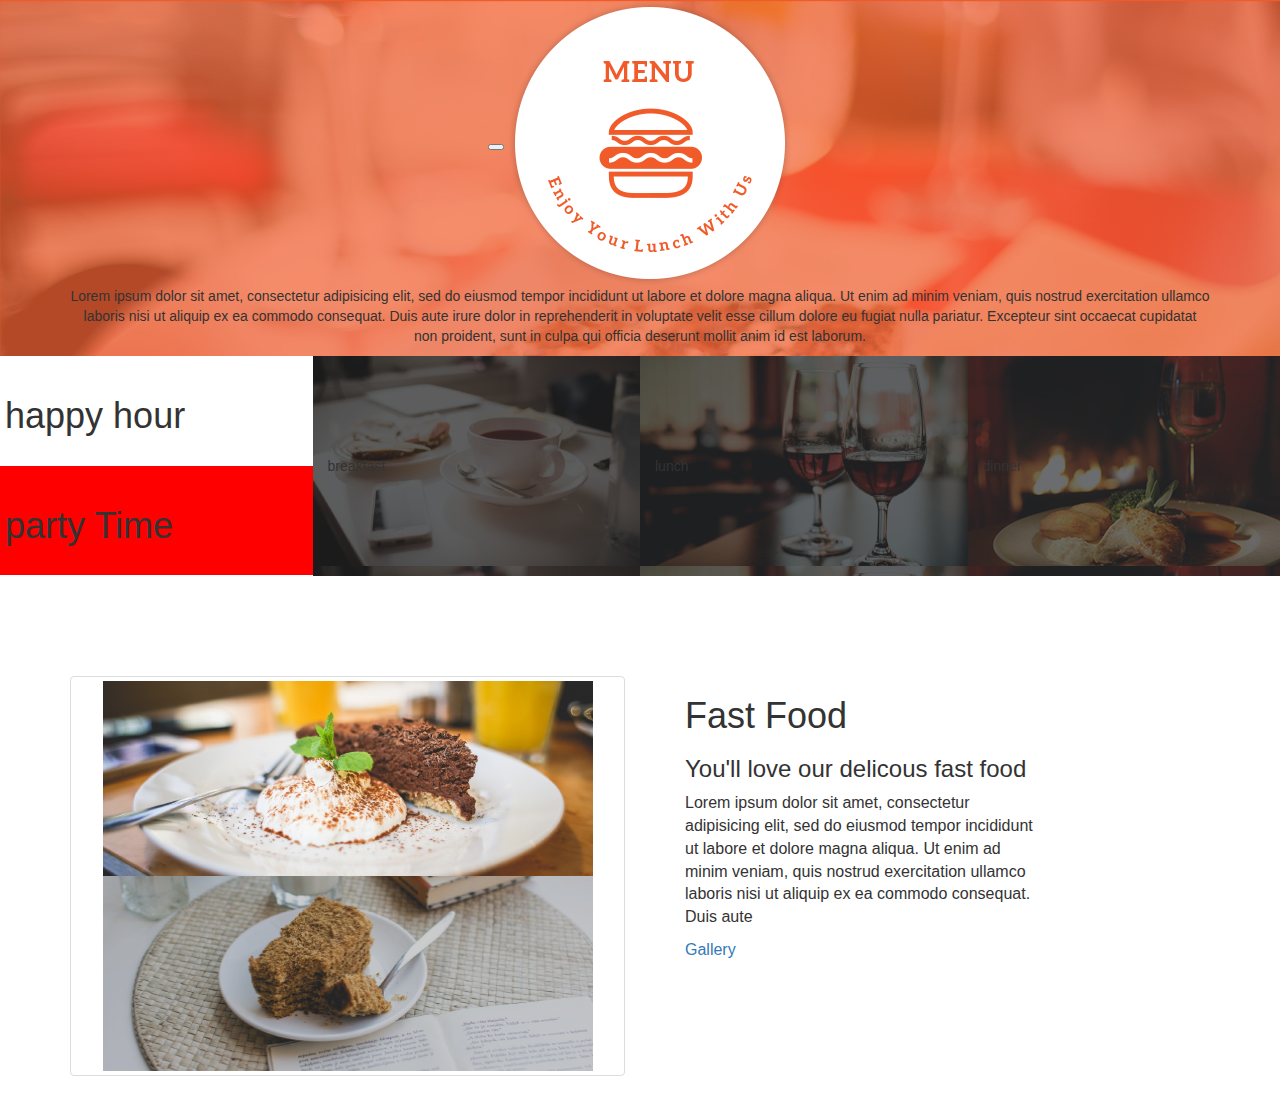
==== indes.html @ e4475263 "fix background image url" ====
<!DOCTYPE html>
<html>

<head>
  <meta charset="utf-8">
  <title></title>
  <link rel="stylesheet" href="css/styles.css">
  <link rel="stylesheet" href="css/bootstrap.css">
</head>

<body>
  <header class="page-heading">
    <div class="container">
      <button type="button" class="navbar-toggler">
          <span class="nav-bar-icon"></span>
        </button>
      <img src="img/logoBig.png" alt="">
      <p>Lorem ipsum dolor sit amet, consectetur adipisicing elit, sed do eiusmod tempor incididunt ut labore et dolore magna aliqua. Ut enim ad minim veniam, quis nostrud exercitation ullamco laboris nisi ut aliquip ex ea commodo consequat. Duis aute irure
        dolor in reprehenderit in voluptate velit esse cillum dolore eu fugiat nulla pariatur. Excepteur sint occaecat cupidatat non proident, sunt in culpa qui officia deserunt mollit anim id est laborum.</p>


    </div>

  </header>
  <div class="row">
    <div class="col-md-3">
      <div class="row">
        <div class="col">
          <h1>happy hour</h1>
        </div>
        <div class="col danger">
          <h1>party Time</h1>
        </div>
      </div>

    </div>
    <div class="col-md-3 breakfast">
      breakfast
    </div>
    <div class="col-md-3 lunch">
      lunch
    </div>
    <div class="col-md-3 supper">
      dinner
    </div>
  </div>
  <div class="container">

    <div class="row test">
      <div class="col-md-6">
        <div class="thumbnail">
          <img class="card-img-top" src="img/fastFood1.jpg" alt="">
          <img class="card-img-bottom" src="img/fastFood2.jpg" alt="">

        </div>
      </div>
      <div class="col-md-4 article">
        <div class="card">

          <h1>Fast Food </h1>
          <h3>You'll love our delicous fast food</h3>
          <p>Lorem ipsum dolor sit amet, consectetur adipisicing elit, sed do eiusmod tempor incididunt ut labore et dolore magna aliqua. Ut enim ad minim veniam, quis nostrud exercitation ullamco laboris nisi ut aliquip ex ea commodo consequat. Duis aute
            <a href="/w3images/fjords.jpg">
              <div class="caption">
                <p>Gallery</p>
              </div>
            </a>
        </div>
      </div>
    </div>
  </div>
  </div>
  </section>

</body>

</html>
---- css/styles.css ----
.ontop {
  margin: 2px;
  position: absolute;
  width: 100px;
  height: 100px;
  border: 1px solid red;
  float: right;
}

.breakfast {
  padding: 100px;
  background-image: url(../img/foodtop/breakfast.jpg);
}

.lunch {
  padding: 100px;
  background-image: url(../img/foodtop/lunch.jpg);
}

.supper {
  padding: 100px;
  background-image: url(../img/foodtop/dinner.jpg);
}

.page-heading {
  background-image: url(../landing.jpg);
  text-align: center;
}

.col {
  padding: 20px;
}

.danger {
  background-color: red;
}

.test {
  margin-top: 100px;
}

.article {
  font-size: 16px;
  margin-left: 30px;
}
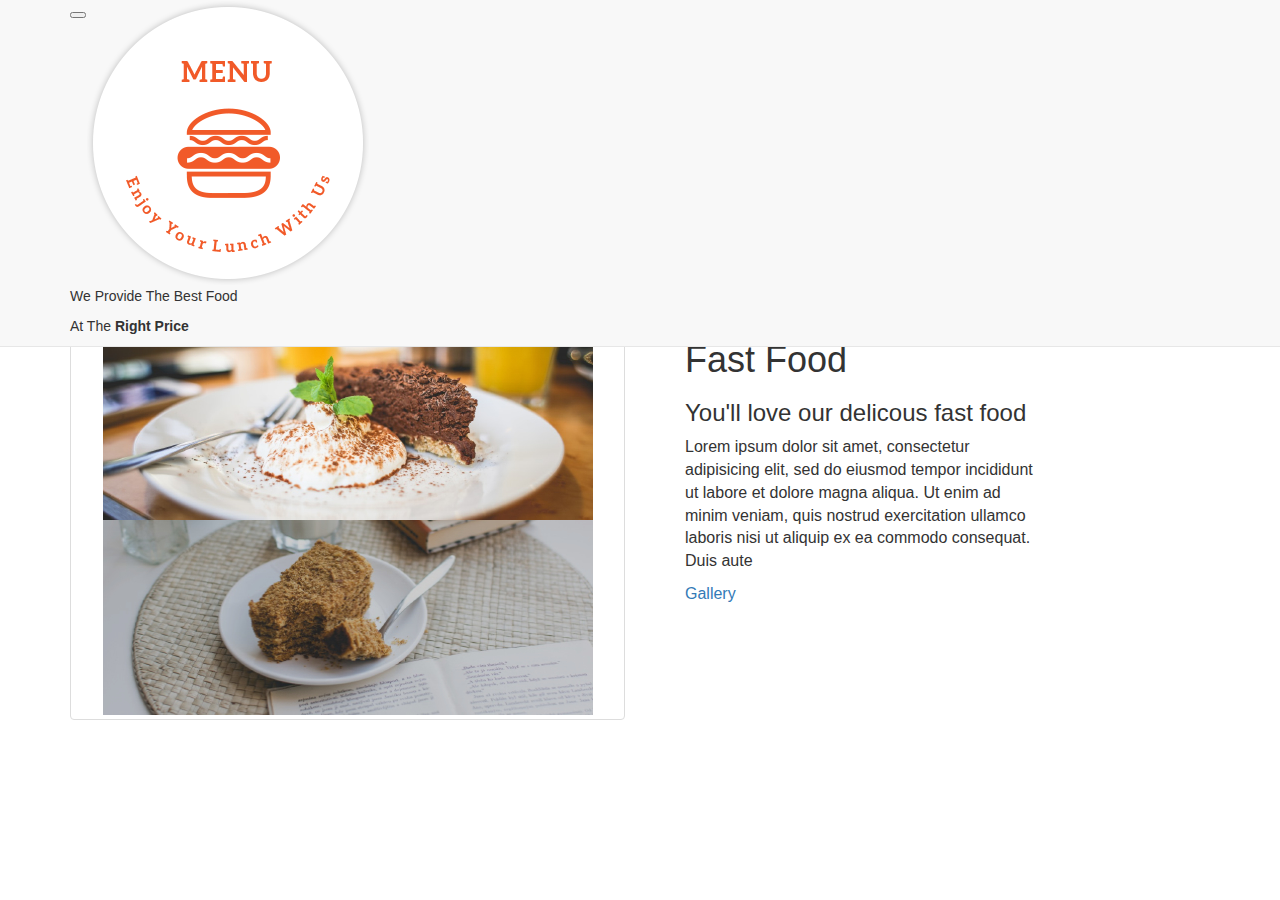
==== commit 008bcdb2: "add navigation bar" ====
--- a/indes.html
+++ b/indes.html
@@ -9,14 +9,17 @@
 </head>
 
 <body>
-  <header class="page-heading">
+  <header class="navbar navbar-default navbar-fixed-top">
     <div class="container">
-      <button type="button" class="navbar-toggler">
+      <div class="navbar-header">
+
+        <button type="button" class="navbar-toggler">
           <span class="nav-bar-icon"></span>
         </button>
+      </div>
       <img src="img/logoBig.png" alt="">
-      <p>Lorem ipsum dolor sit amet, consectetur adipisicing elit, sed do eiusmod tempor incididunt ut labore et dolore magna aliqua. Ut enim ad minim veniam, quis nostrud exercitation ullamco laboris nisi ut aliquip ex ea commodo consequat. Duis aute irure
-        dolor in reprehenderit in voluptate velit esse cillum dolore eu fugiat nulla pariatur. Excepteur sint occaecat cupidatat non proident, sunt in culpa qui officia deserunt mollit anim id est laborum.</p>
+      <p>We Provide The Best Food</p>
+      <p>At The <strong>Right Price</strong></p>
 
 
     </div>
--- a/css/styles.css
+++ b/css/styles.css
@@ -43,3 +43,11 @@
   font-size: 16px;
   margin-left: 30px;
 }
+
+.foodsBg {
+  background-image: url(../img/foodtop/dinner.jpg);
+}
+
+.navbar-header p {
+  text-align: center;
+}
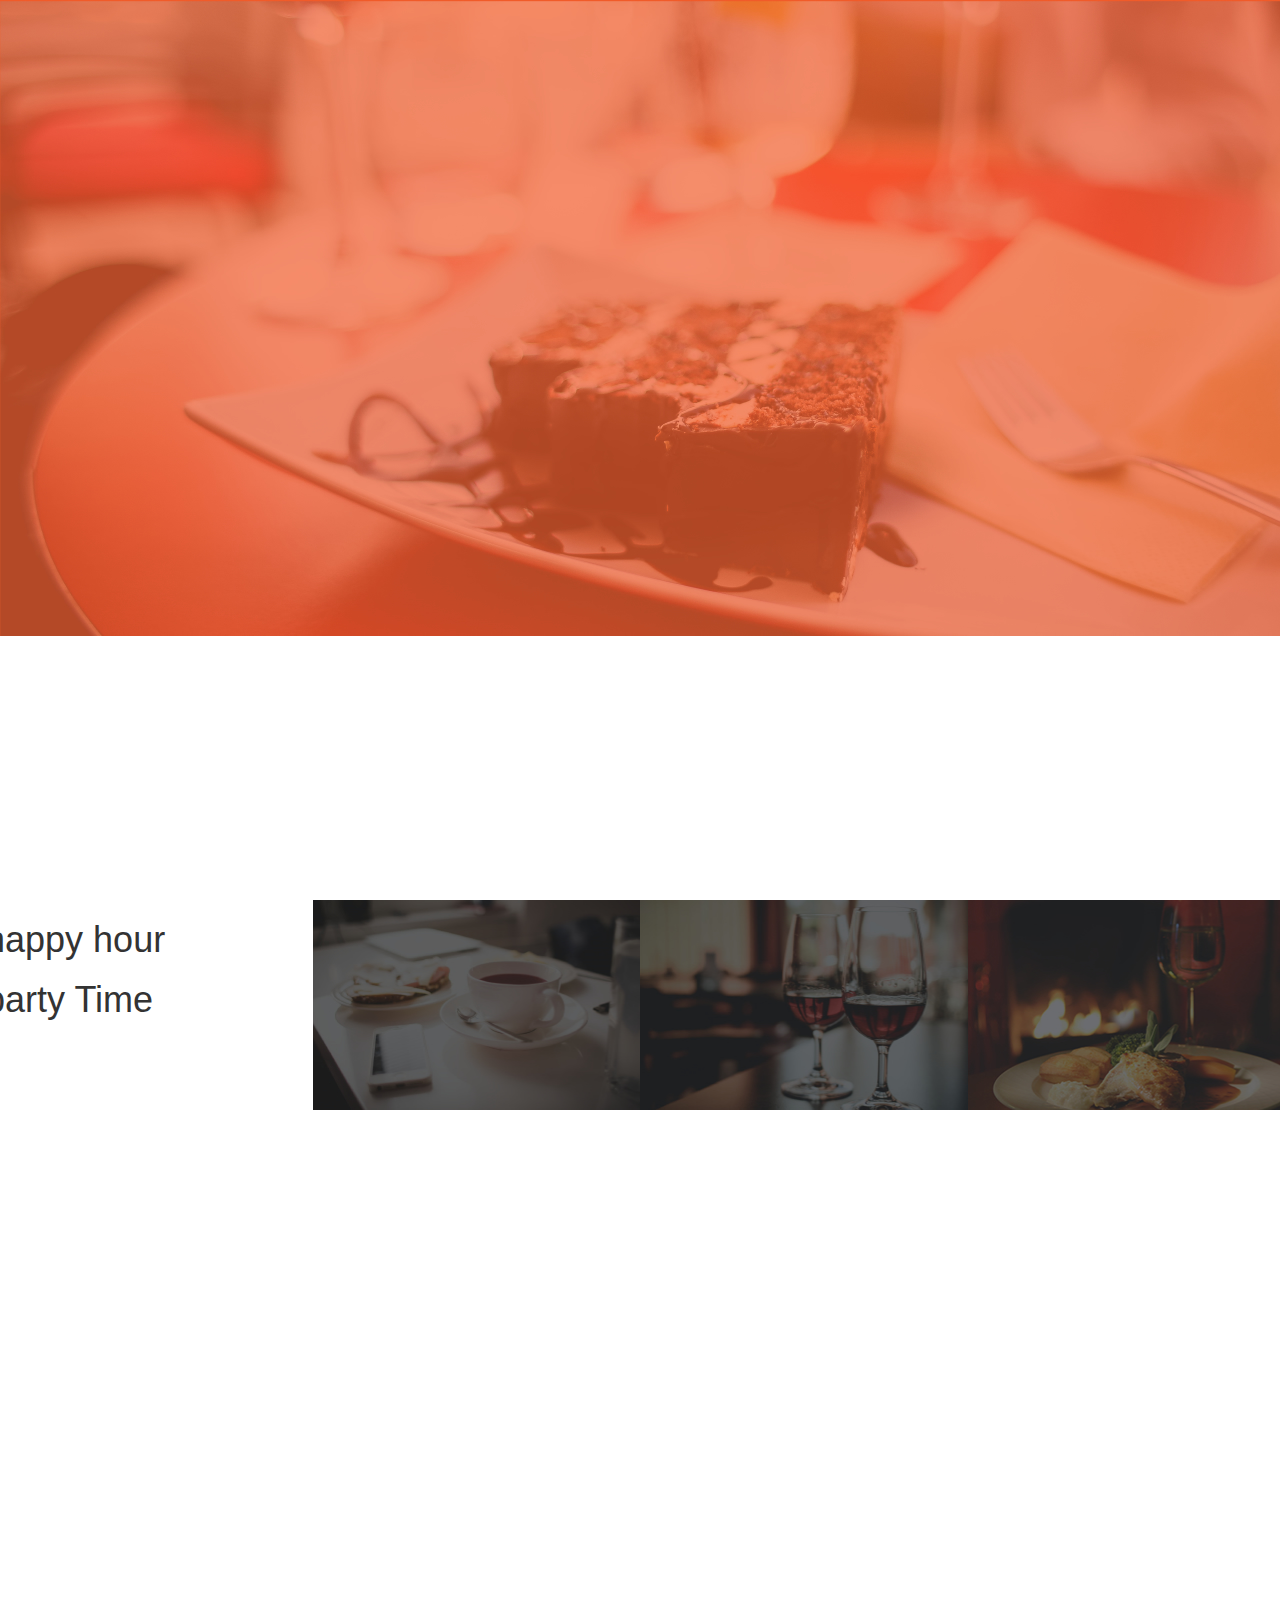
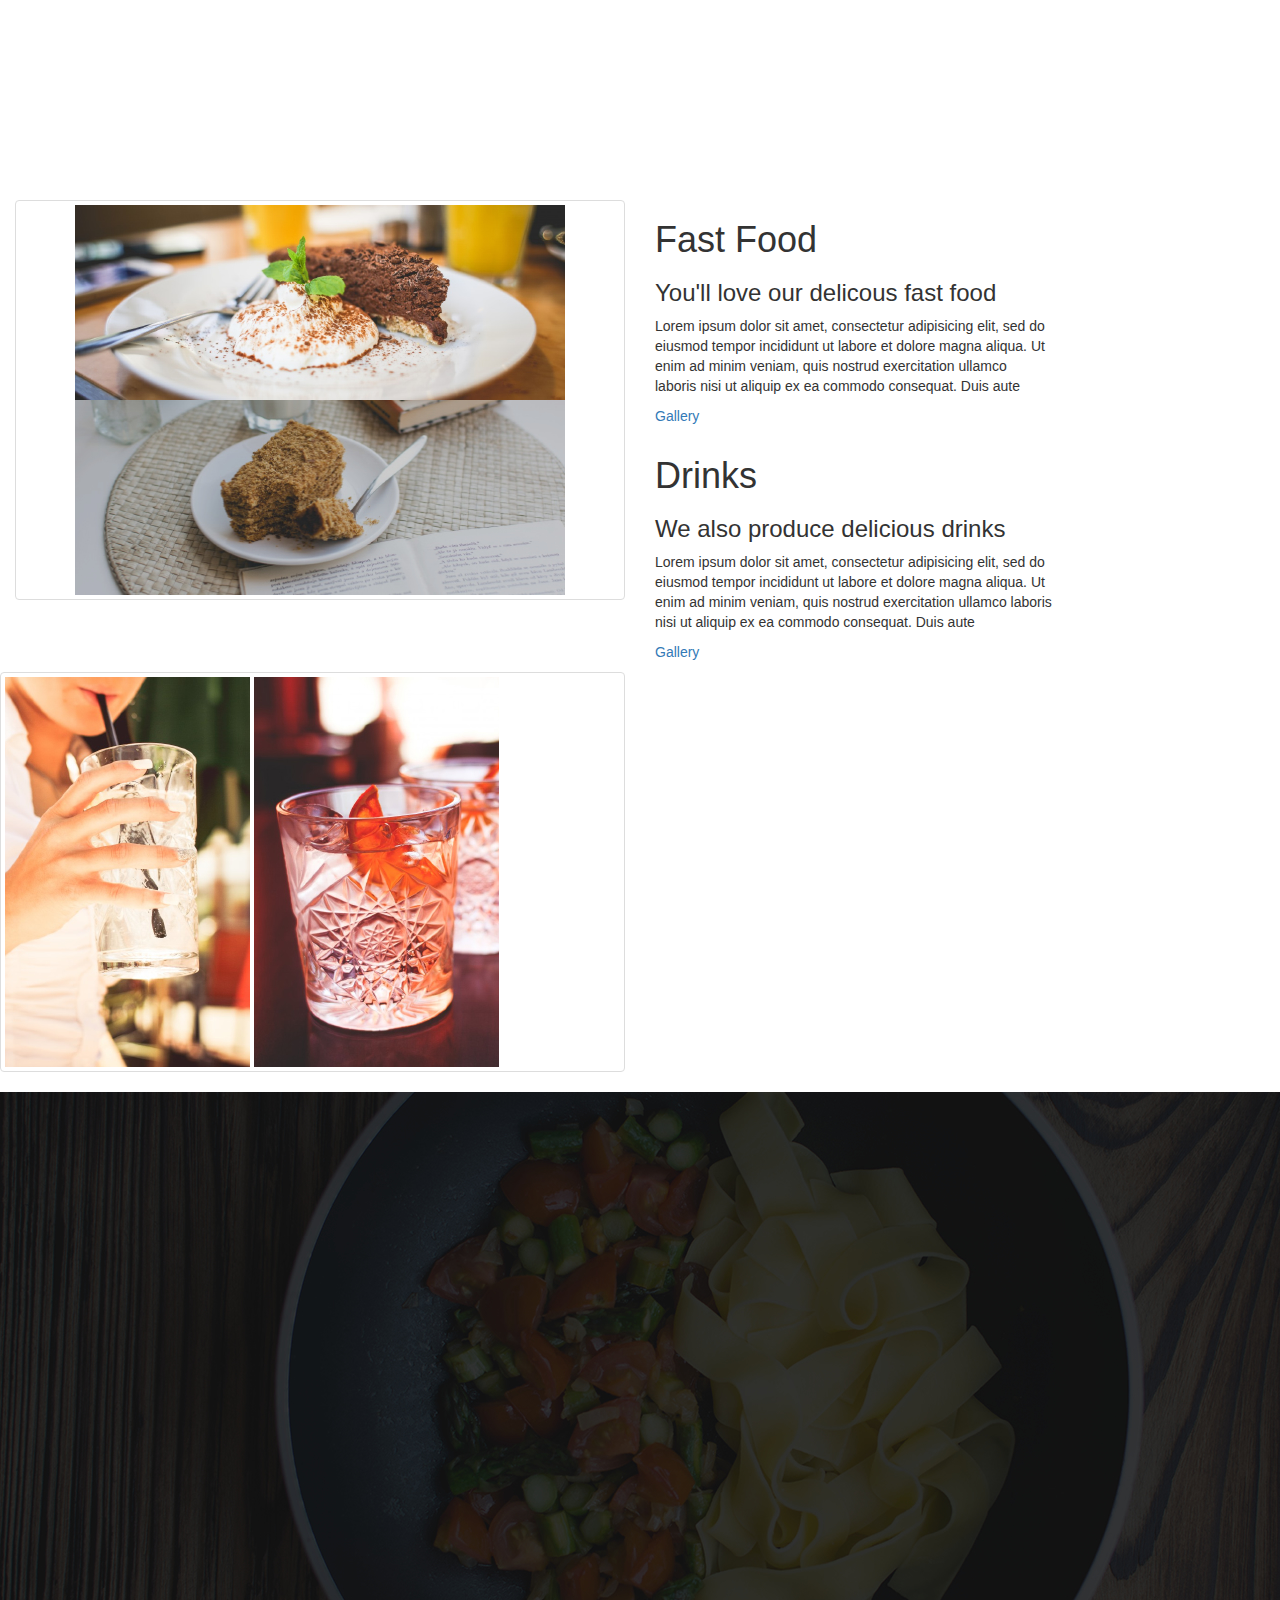
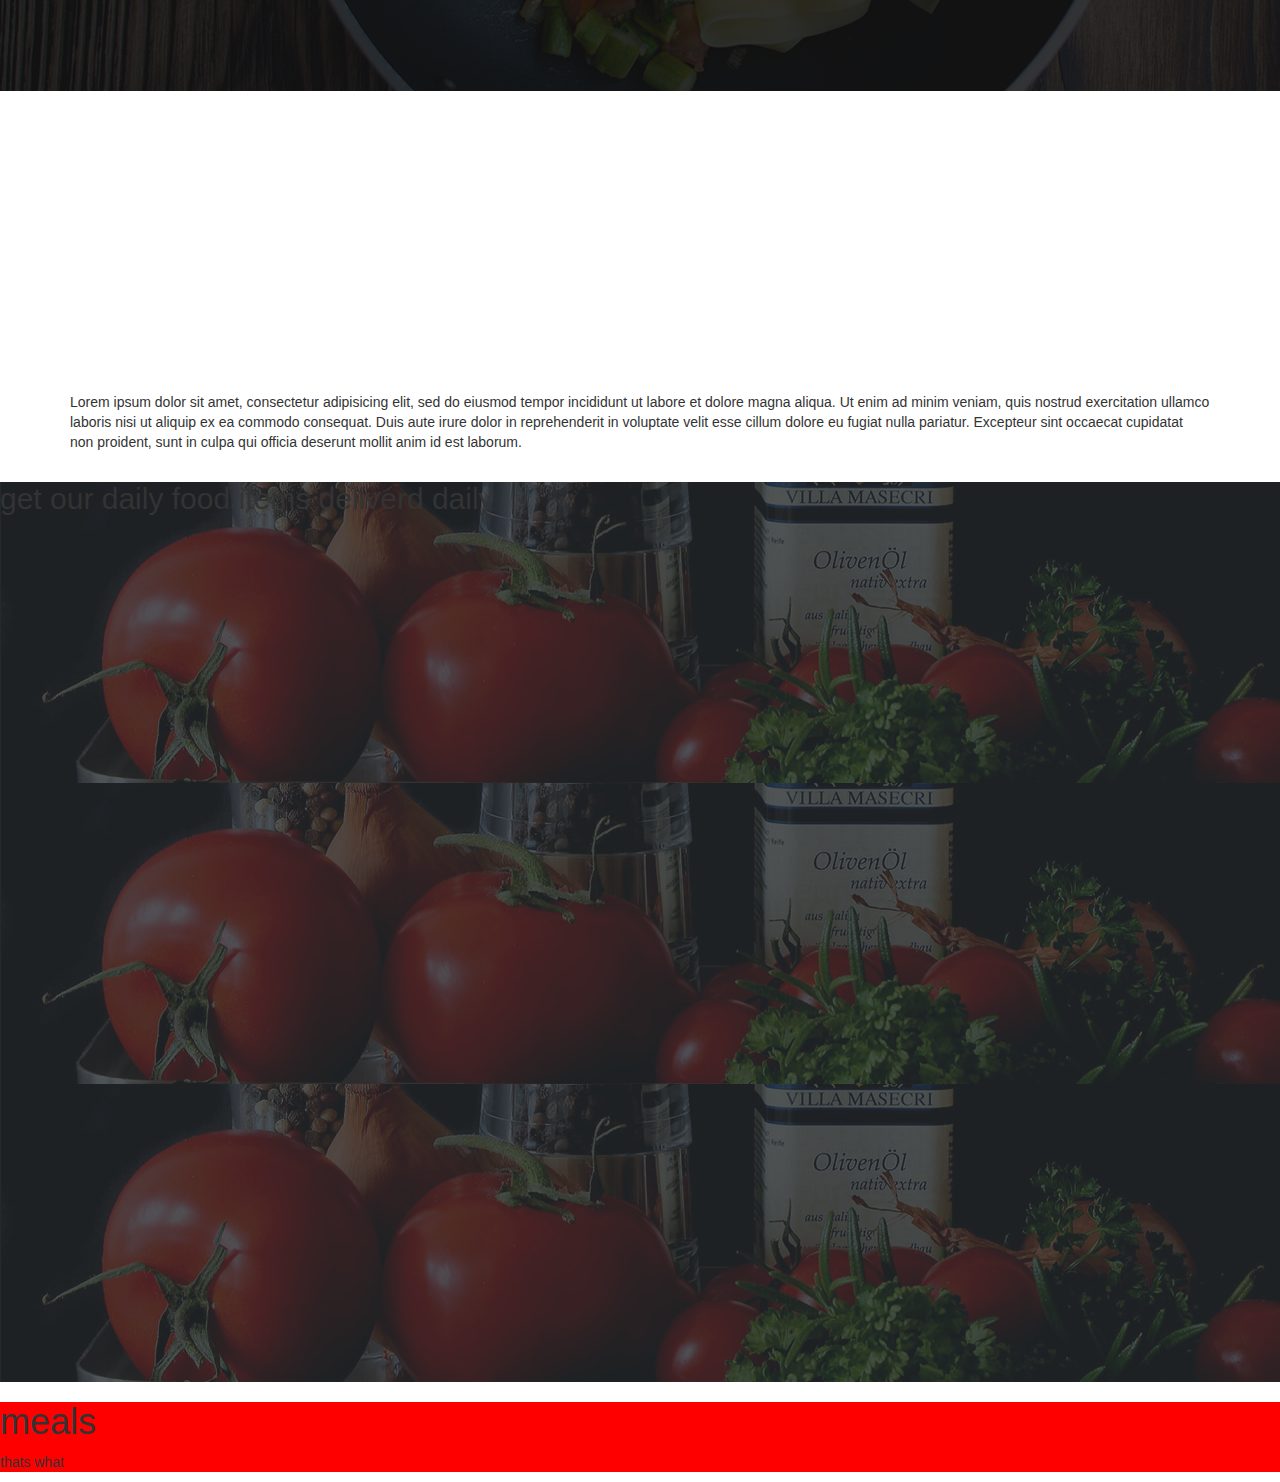
==== commit 99aafe4c: "fix header" ====
--- a/indes.html
+++ b/indes.html
@@ -4,76 +4,126 @@
 <head>
   <meta charset="utf-8">
   <title></title>
-  <link rel="stylesheet" href="css/styles.css">
+  <link rel="stylesheet" href="css/styles2.css">
   <link rel="stylesheet" href="css/bootstrap.css">
 </head>
 
 <body>
-  <header class="navbar navbar-default navbar-fixed-top">
-    <div class="container">
-      <div class="navbar-header">
+  <div class="first">
+    <div class="containe">
 
-        <button type="button" class="navbar-toggler">
-          <span class="nav-bar-icon"></span>
-        </button>
+    </div>
+
+
+  </div>
+
+  <div class="second">
+    <div class="conta">
+      <div class="row">
+        <div class="col-lg-3">
+          <div class="row">
+            <div class="col">
+              <h1>happy hour</h1>
+            </div>
+            <div class="col danger">
+              <h1>party Time</h1>
+            </div>
+          </div>
+
+        </div>
+        <div class="col-lg-3 breakfast">
+
+        </div>
+        <div class="col-lg-3 lunch">
+
+        </div>
+        <div class="col-lg-3 supper">
+
+        </div>
+
       </div>
-      <img src="img/logoBig.png" alt="">
-      <p>We Provide The Best Food</p>
-      <p>At The <strong>Right Price</strong></p>
+
+    </div>
+
+  </div>
+
+  <div class="third">
+    <div class="col-md-6">
+      <div class="thumbnail">
+        <img class="card-img-top" src="img/fastFood1.jpg" alt="">
+        <img class="card-img-bottom" src="img/fastFood2.jpg" alt="">
+
+      </div>
+    </div>
+    <div class="col-md-4 article">
+      <div class="card">
+
+        <h1>Fast Food </h1>
+        <h3>You'll love our delicous fast food</h3>
+        <p>Lorem ipsum dolor sit amet, consectetur adipisicing elit, sed do eiusmod tempor incididunt ut labore et dolore magna aliqua. Ut enim ad minim veniam, quis nostrud exercitation ullamco laboris nisi ut aliquip ex ea commodo consequat. Duis aute
+          <a>
+            <p>Gallery</p>
+
+          </a>
+      </div>
+    </div>
+  </div>
+  <div class="row test">
+    <div class="col-md-4 article">
+      <div class="card">
+
+        <h1>Drinks </h1>
+        <h3>We also produce delicious drinks</h3>
+        <p>Lorem ipsum dolor sit amet, consectetur adipisicing elit, sed do eiusmod tempor incididunt ut labore et dolore magna aliqua. Ut enim ad minim veniam, quis nostrud exercitation ullamco laboris nisi ut aliquip ex ea commodo consequat. Duis aute
+          <a>
+            <p>Gallery</p>
+
+          </a>
+      </div>
+    </div>
+    <div class="col-md-6">
+
+      <div class="thumbnail">
+        <div class="">
+
+          <img class="card-img" src="img/drink1.jpg" alt="">
+          <img class="card-img" src="img/drink2.jpg" alt="">
+        </div>
+      </div>
 
 
     </div>
+  </div>
+</div>
 
-  </header>
-  <div class="row">
-    <div class="col-md-3">
-      <div class="row">
-        <div class="col">
-          <h1>happy hour</h1>
-        </div>
-        <div class="col danger">
-          <h1>party Time</h1>
-        </div>
-      </div>
+
+  </div>
+
+  <div class="forth">
+    <div class="container">
 
     </div>
-    <div class="col-md-3 breakfast">
-      breakfast
+
+  </div>
+
+  <div class="fifth">
+    <div class="container">
+      <p>Lorem ipsum dolor sit amet, consectetur adipisicing elit, sed do eiusmod tempor incididunt ut labore et dolore magna aliqua. Ut enim ad minim veniam, quis nostrud exercitation ullamco laboris nisi ut aliquip ex ea commodo consequat. Duis aute irure dolor in reprehenderit in voluptate velit esse cillum dolore eu fugiat nulla pariatur. Excepteur sint occaecat cupidatat non proident, sunt in culpa qui officia deserunt mollit anim id est laborum.</p>
+
     </div>
-    <div class="col-md-3 lunch">
-      lunch
-    </div>
-    <div class="col-md-3 supper">
-      dinner
-    </div>
+
   </div>
-  <div class="container">
 
-    <div class="row test">
-      <div class="col-md-6">
-        <div class="thumbnail">
-          <img class="card-img-top" src="img/fastFood1.jpg" alt="">
-          <img class="card-img-bottom" src="img/fastFood2.jpg" alt="">
+  <div class="sixth">
+    <h2>get our daily food items deliverd daily</h2>
 
-        </div>
-      </div>
-      <div class="col-md-4 article">
-        <div class="card">
+  </div>
 
-          <h1>Fast Food </h1>
-          <h3>You'll love our delicous fast food</h3>
-          <p>Lorem ipsum dolor sit amet, consectetur adipisicing elit, sed do eiusmod tempor incididunt ut labore et dolore magna aliqua. Ut enim ad minim veniam, quis nostrud exercitation ullamco laboris nisi ut aliquip ex ea commodo consequat. Duis aute
-            <a href="/w3images/fjords.jpg">
-              <div class="caption">
-                <p>Gallery</p>
-              </div>
-            </a>
-        </div>
-      </div>
-    </div>
+  <div class="seventh">
+    <h1>meals</h1>
+    <p>thats what</p>
+
   </div>
-  </div>
-  </section>
 
 </body>
 
--- a/css/styles2.css
+++ b/css/styles2.css
@@ -0,0 +1,45 @@
+.containe {
+  background-image: url(../assets/backgrounds/landing.jpg);
+  text-align: center;
+  height: 100vh;
+  background-repeat: no-repeat;
+  padding: 0;
+  margin: 0;
+}
+.breakfast {
+  background-image: url(../img/foodtop/breakfast.jpg);
+  height: 100vh;
+  background-repeat: no-repeat;
+}
+
+.lunch {
+  background-image: url(../img/foodtop/lunch.jpg);
+  height: 100vh;
+  background-repeat: no-repeat;
+}
+
+.supper {
+  background-image: url(../img/foodtop/dinner.jpg);
+  height: 100vh;
+  background-repeat: no-repeat;
+}
+body{
+  padding: 0;
+  margin-bottom: 0;
+}
+.forth{
+  background-image: url(../assets/backgrounds/foodsBg.jpg);
+  height: 100vh;
+  background-repeat: no-repeat;
+}
+.sixth{
+  background-image: url(../assets/backgrounds/subscribe.jpg);
+  height: 100vh;
+
+}
+.seventh{
+  background-color: red;
+  padding: 0;
+  margin: 0;
+  border: 0;
+}
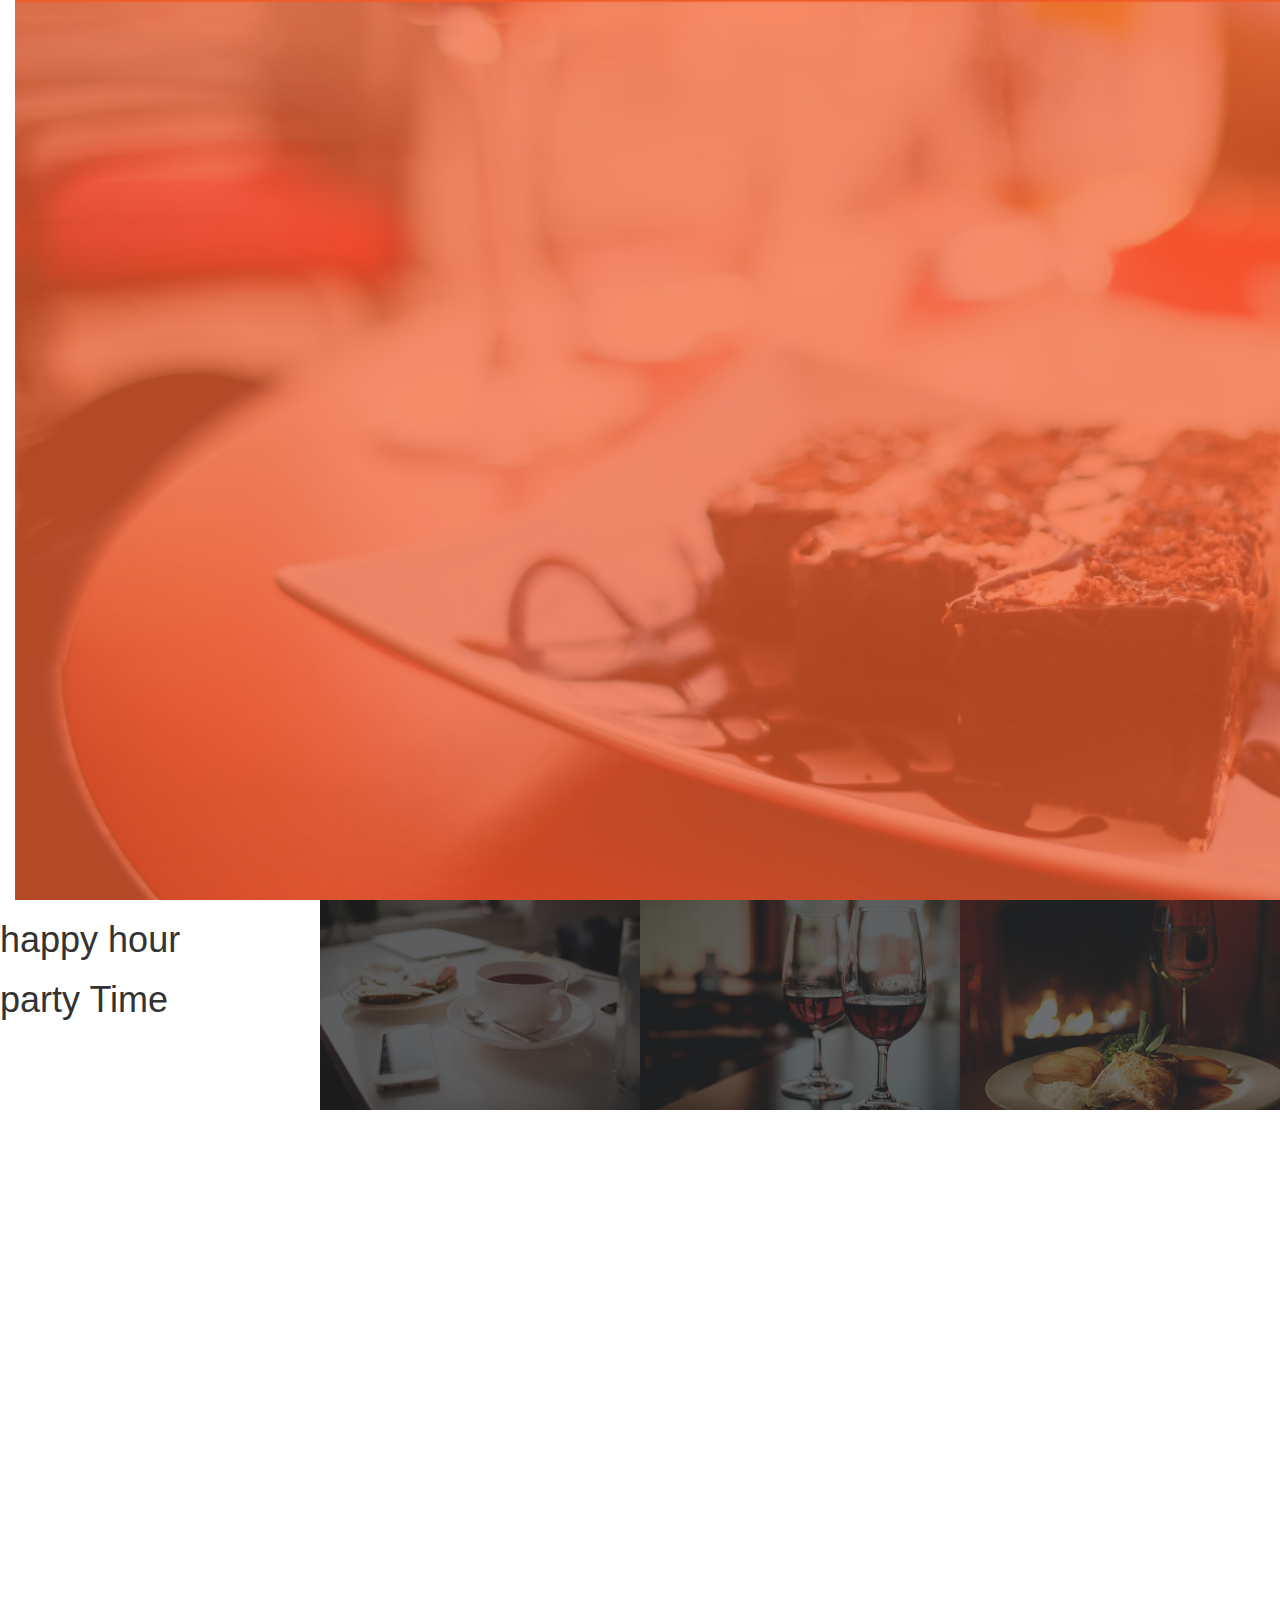
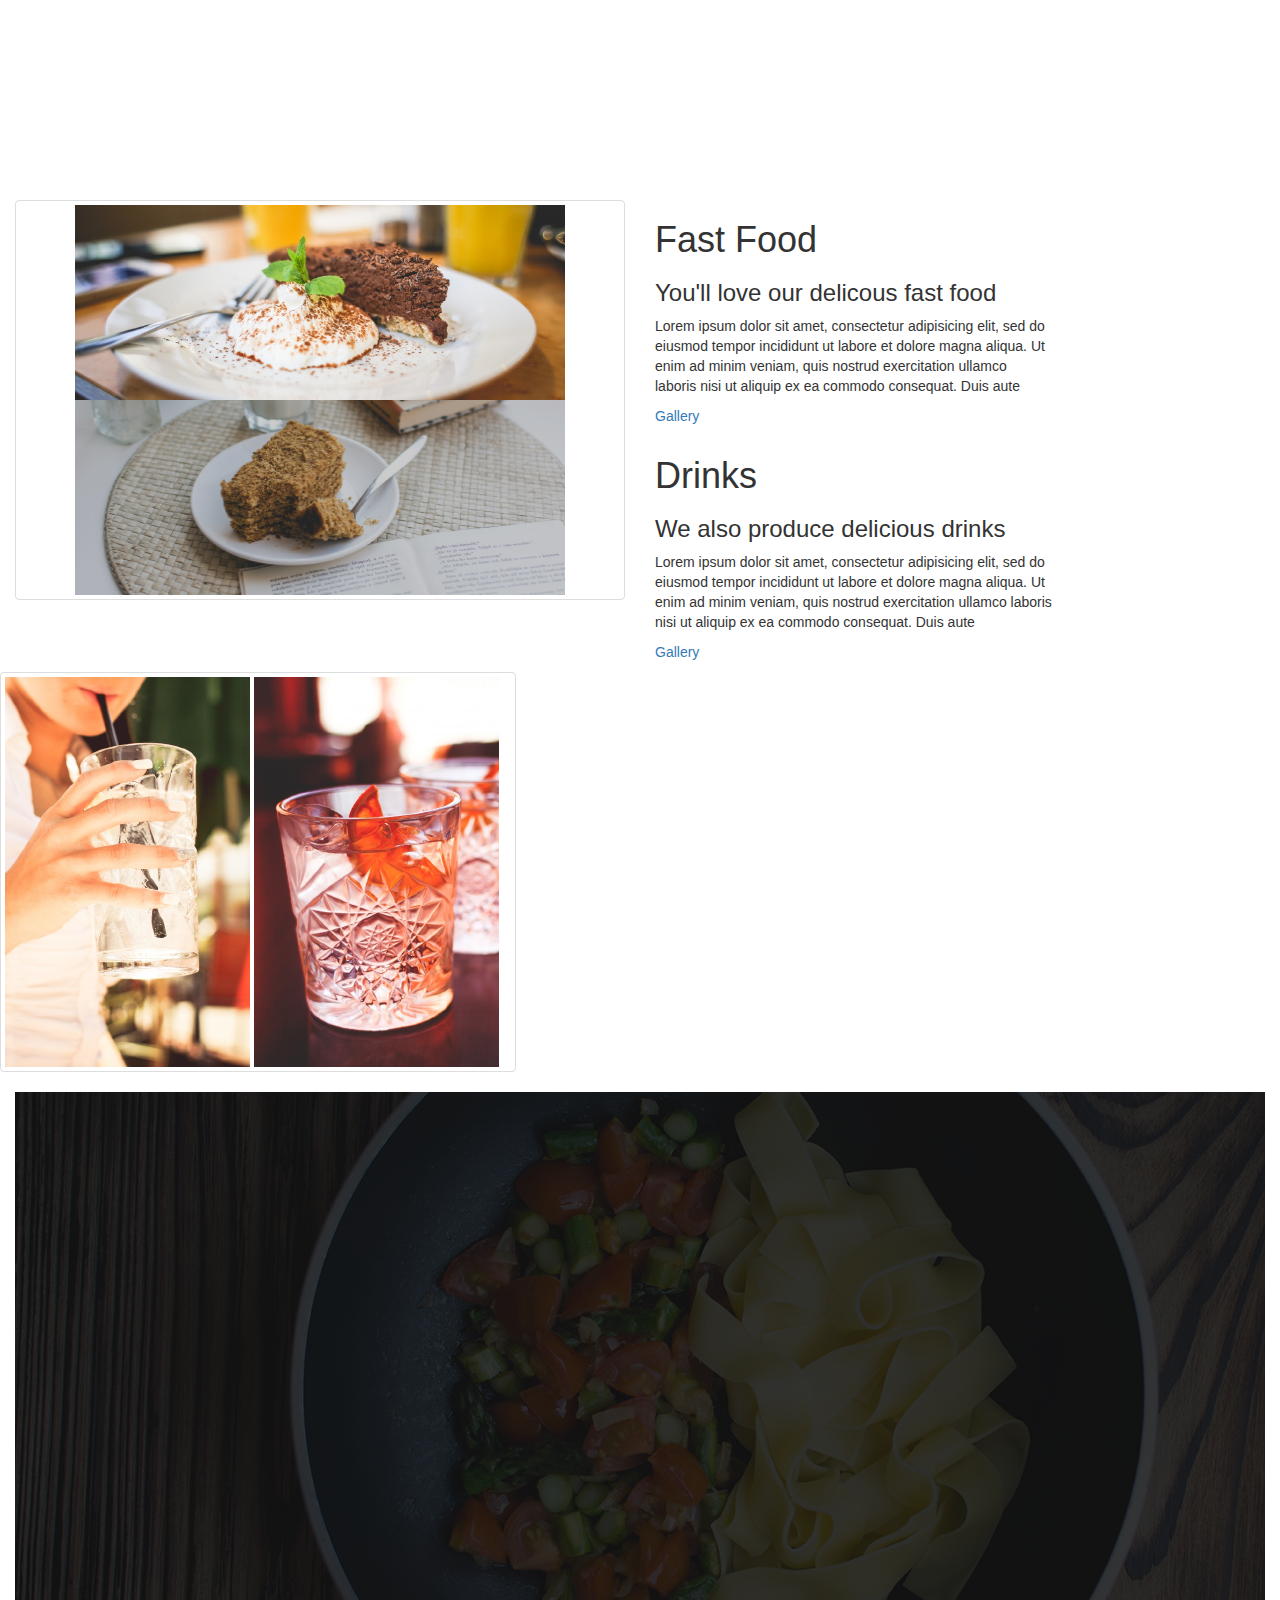
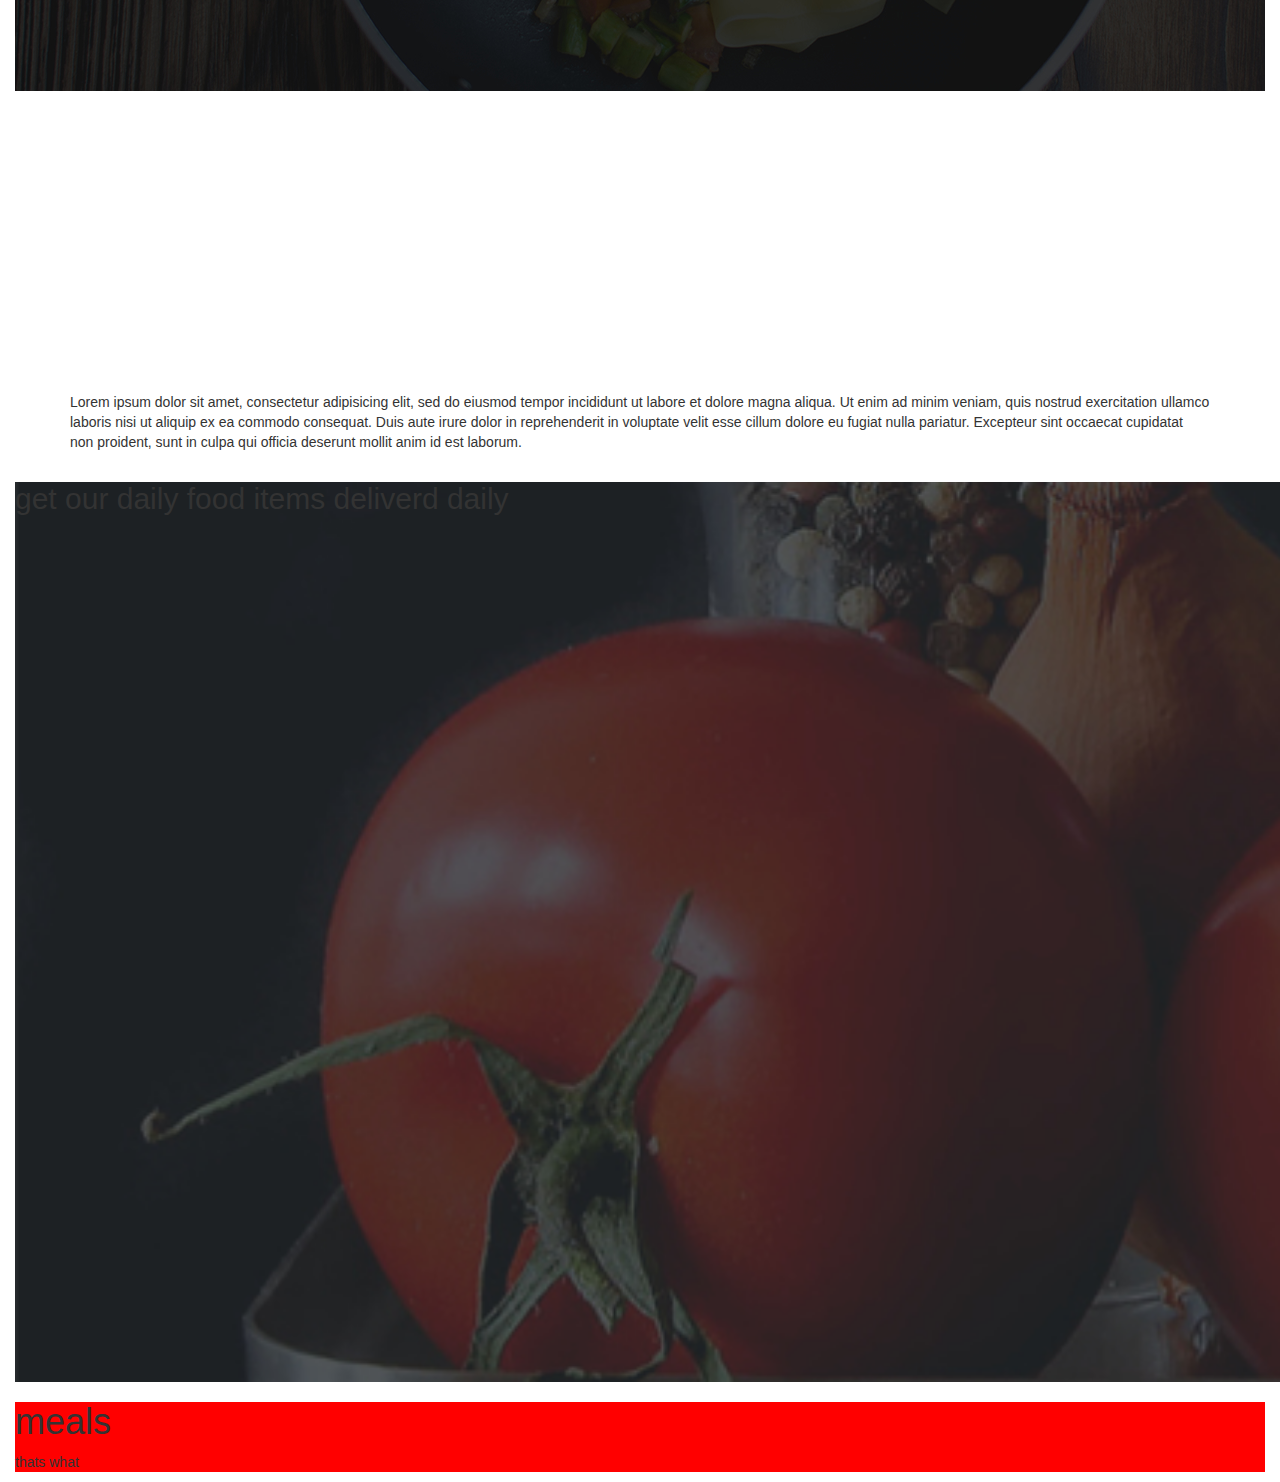
==== commit 4ed79a60: "fix backround image error" ====
--- a/indes.html
+++ b/indes.html
@@ -9,35 +9,37 @@
 </head>
 
 <body>
-  <div class="first">
-    <div class="containe">
+  <div class="container-fluid">
+    <div class="first">
 
     </div>
 
 
-  </div>
 
-  <div class="second">
-    <div class="conta">
-      <div class="row">
-        <div class="col-lg-3">
-          <div class="row">
-            <div class="col">
-              <h1>happy hour</h1>
+
+    <div class="second">
+      <div class="conta">
+        <div class="row">
+          <div class="col-lg-3">
+            <div class="row">
+              <div class="col">
+                <h1>happy hour</h1>
+              </div>
+              <div class="col danger">
+                <h1>party Time</h1>
+              </div>
             </div>
-            <div class="col danger">
-              <h1>party Time</h1>
-            </div>
+
           </div>
+          <div class="col-lg-3 breakfast">
 
-        </div>
-        <div class="col-lg-3 breakfast">
+          </div>
+          <div class="col-lg-3 lunch">
 
-        </div>
-        <div class="col-lg-3 lunch">
+          </div>
+          <div class="col-lg-3 supper">
 
-        </div>
-        <div class="col-lg-3 supper">
+          </div>
 
         </div>
 
@@ -45,86 +47,83 @@
 
     </div>
 
-  </div>
+    <div class="third">
+        <div class="row">
+      <div class="col-md-6">
+        <div class="thumbnail">
+          <img class="card-img-top" src="img/fastFood1.jpg" alt="">
+          <img class="card-img-bottom" src="img/fastFood2.jpg" alt="">
 
-  <div class="third">
-    <div class="col-md-6">
-      <div class="thumbnail">
-        <img class="card-img-top" src="img/fastFood1.jpg" alt="">
-        <img class="card-img-bottom" src="img/fastFood2.jpg" alt="">
+        </div>
+      </div>
+      <div class="col-md-4 article">
+        <div class="card">
 
+          <h1>Fast Food </h1>
+          <h3>You'll love our delicous fast food</h3>
+          <p>Lorem ipsum dolor sit amet, consectetur adipisicing elit, sed do eiusmod tempor incididunt ut labore et dolore magna aliqua. Ut enim ad minim veniam, quis nostrud exercitation ullamco laboris nisi ut aliquip ex ea commodo consequat. Duis aute
+            <a>
+              <p>Gallery</p>
+
+            </a>
+        </div>
       </div>
-    </div>
-    <div class="col-md-4 article">
-      <div class="card">
+      <div class="row test">
+        <div class="col-md-4 article">
+          <div class="card">
 
-        <h1>Fast Food </h1>
-        <h3>You'll love our delicous fast food</h3>
-        <p>Lorem ipsum dolor sit amet, consectetur adipisicing elit, sed do eiusmod tempor incididunt ut labore et dolore magna aliqua. Ut enim ad minim veniam, quis nostrud exercitation ullamco laboris nisi ut aliquip ex ea commodo consequat. Duis aute
-          <a>
-            <p>Gallery</p>
+            <h1>Drinks </h1>
+            <h3>We also produce delicious drinks</h3>
+            <p>Lorem ipsum dolor sit amet, consectetur adipisicing elit, sed do eiusmod tempor incididunt ut labore et dolore magna aliqua. Ut enim ad minim veniam, quis nostrud exercitation ullamco laboris nisi ut aliquip ex ea commodo consequat. Duis aute
+              <a>
+                <p>Gallery</p>
 
-          </a>
-      </div>
-    </div>
-  </div>
-  <div class="row test">
-    <div class="col-md-4 article">
-      <div class="card">
+              </a>
+          </div>
+        </div>
+        <div class="col-md-5">
 
-        <h1>Drinks </h1>
-        <h3>We also produce delicious drinks</h3>
-        <p>Lorem ipsum dolor sit amet, consectetur adipisicing elit, sed do eiusmod tempor incididunt ut labore et dolore magna aliqua. Ut enim ad minim veniam, quis nostrud exercitation ullamco laboris nisi ut aliquip ex ea commodo consequat. Duis aute
-          <a>
-            <p>Gallery</p>
+          <div class="thumbnail">
+            <div class="">
 
-          </a>
-      </div>
-    </div>
-    <div class="col-md-6">
+              <img class="card-img" src="img/drink1.jpg" alt="">
+              <img class="card-img" src="img/drink2.jpg" alt="">
+            </div>
+          </div>
 
-      <div class="thumbnail">
-        <div class="">
 
-          <img class="card-img" src="img/drink1.jpg" alt="">
-          <img class="card-img" src="img/drink2.jpg" alt="">
         </div>
       </div>
 
+    </div>
+    </div>
+    <div class="forth">
+      <div class="container">
+
+      </div>
+
+    </div>
+
+    <div class="fifth">
+      <div class="container">
+        <p>Lorem ipsum dolor sit amet, consectetur adipisicing elit, sed do eiusmod tempor incididunt ut labore et dolore magna aliqua. Ut enim ad minim veniam, quis nostrud exercitation ullamco laboris nisi ut aliquip ex ea commodo consequat. Duis aute
+          irure dolor in reprehenderit in voluptate velit esse cillum dolore eu fugiat nulla pariatur. Excepteur sint occaecat cupidatat non proident, sunt in culpa qui officia deserunt mollit anim id est laborum.</p>
+
+      </div>
+
+    </div>
+
+    <div class="sixth">
+      <h2>get our daily food items deliverd daily</h2>
+
+    </div>
+
+    <div class="seventh">
+      <h1>meals</h1>
+      <p>thats what</p>
 
     </div>
   </div>
-</div>
-
-
-  </div>
-
-  <div class="forth">
-    <div class="container">
-
-    </div>
-
-  </div>
-
-  <div class="fifth">
-    <div class="container">
-      <p>Lorem ipsum dolor sit amet, consectetur adipisicing elit, sed do eiusmod tempor incididunt ut labore et dolore magna aliqua. Ut enim ad minim veniam, quis nostrud exercitation ullamco laboris nisi ut aliquip ex ea commodo consequat. Duis aute irure dolor in reprehenderit in voluptate velit esse cillum dolore eu fugiat nulla pariatur. Excepteur sint occaecat cupidatat non proident, sunt in culpa qui officia deserunt mollit anim id est laborum.</p>
-
-    </div>
-
-  </div>
-
-  <div class="sixth">
-    <h2>get our daily food items deliverd daily</h2>
-
-  </div>
-
-  <div class="seventh">
-    <h1>meals</h1>
-    <p>thats what</p>
-
-  </div>
-
 </body>
 
 </html>
--- a/css/styles2.css
+++ b/css/styles2.css
@@ -1,11 +1,13 @@
-.containe {
+.first {
+  background-size: cover;
   background-image: url(../assets/backgrounds/landing.jpg);
   text-align: center;
   height: 100vh;
+  width: 100vw;
   background-repeat: no-repeat;
-  padding: 0;
-  margin: 0;
+
 }
+
 .breakfast {
   background-image: url(../img/foodtop/breakfast.jpg);
   height: 100vh;
@@ -23,23 +25,25 @@
   height: 100vh;
   background-repeat: no-repeat;
 }
-body{
-  padding: 0;
-  margin-bottom: 0;
+
+body {
+  display: block;
 }
-.forth{
+
+.forth {
   background-image: url(../assets/backgrounds/foodsBg.jpg);
   height: 100vh;
   background-repeat: no-repeat;
 }
-.sixth{
+
+.sixth {
+  background-size: cover;
   background-image: url(../assets/backgrounds/subscribe.jpg);
-  height: 100vh;
+    height: 100vh;
+    width: 100vw;
 
 }
-.seventh{
+
+.seventh {
   background-color: red;
-  padding: 0;
-  margin: 0;
-  border: 0;
 }
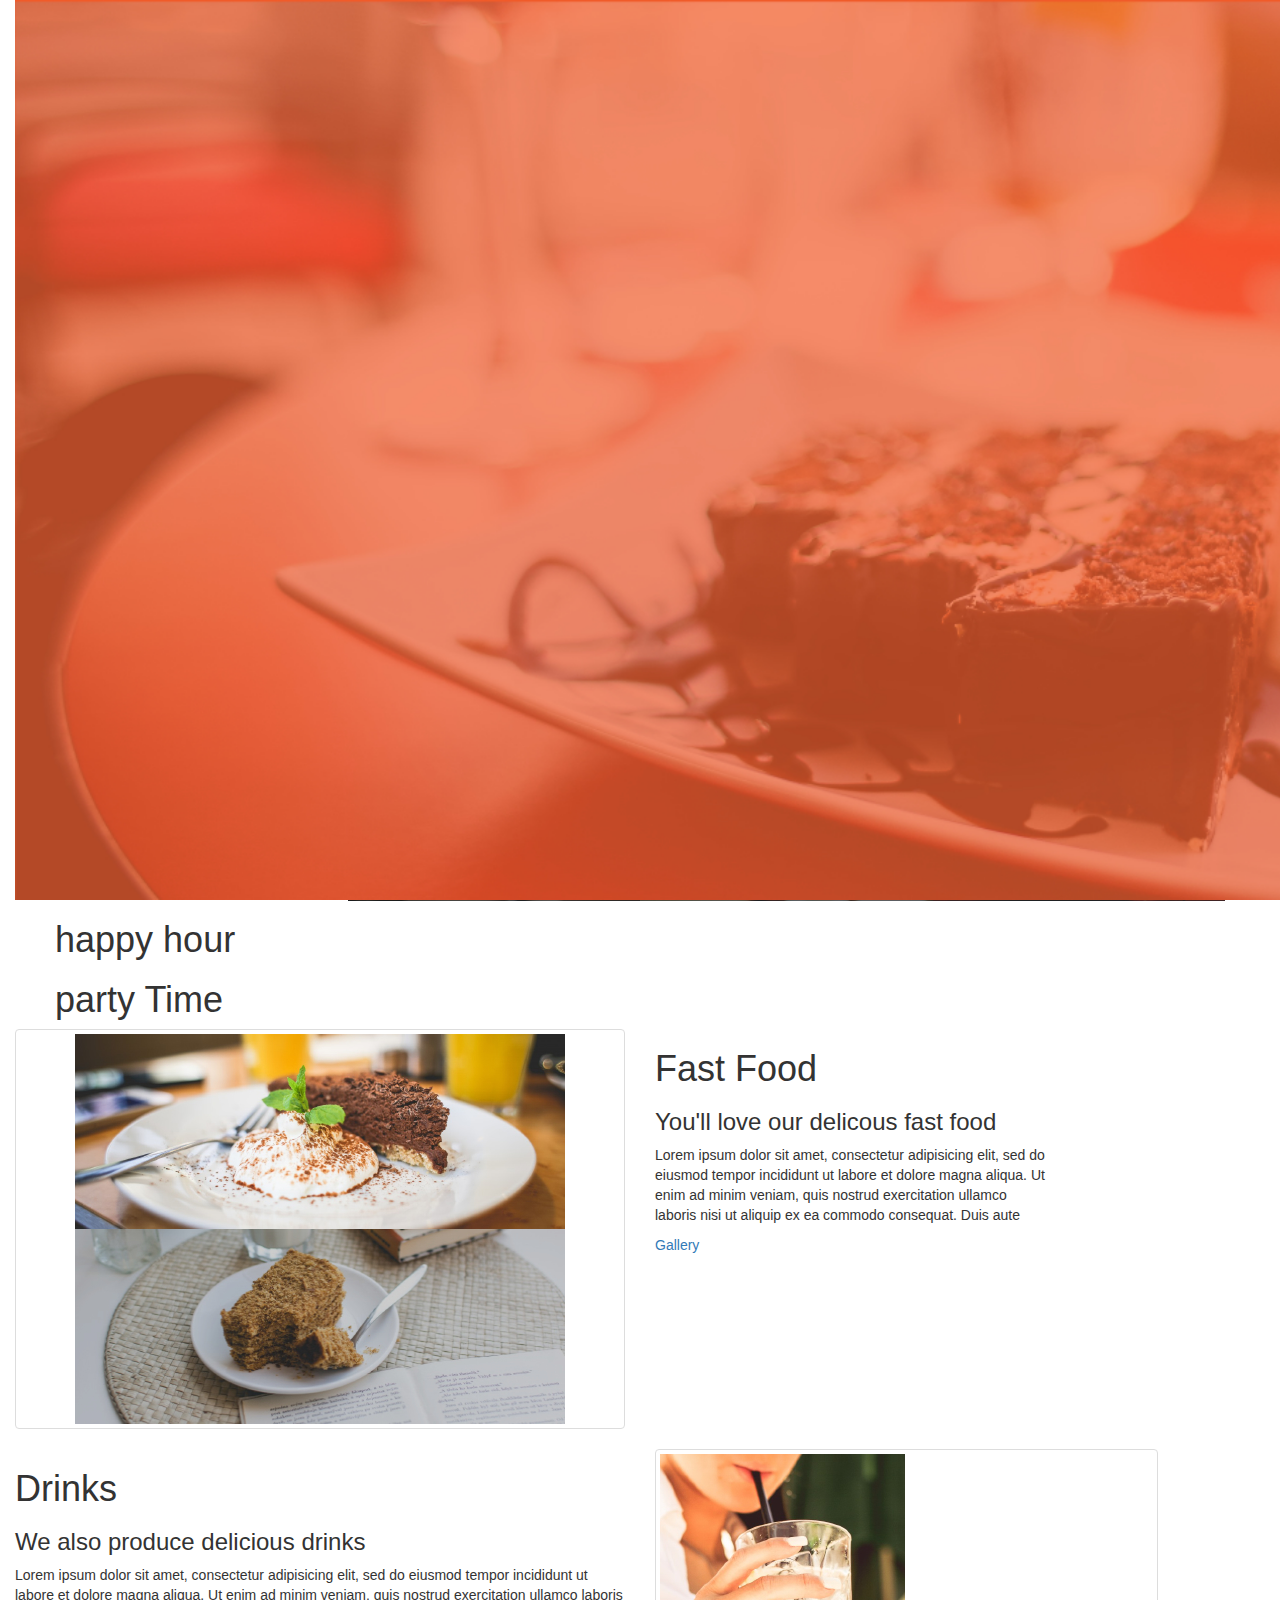
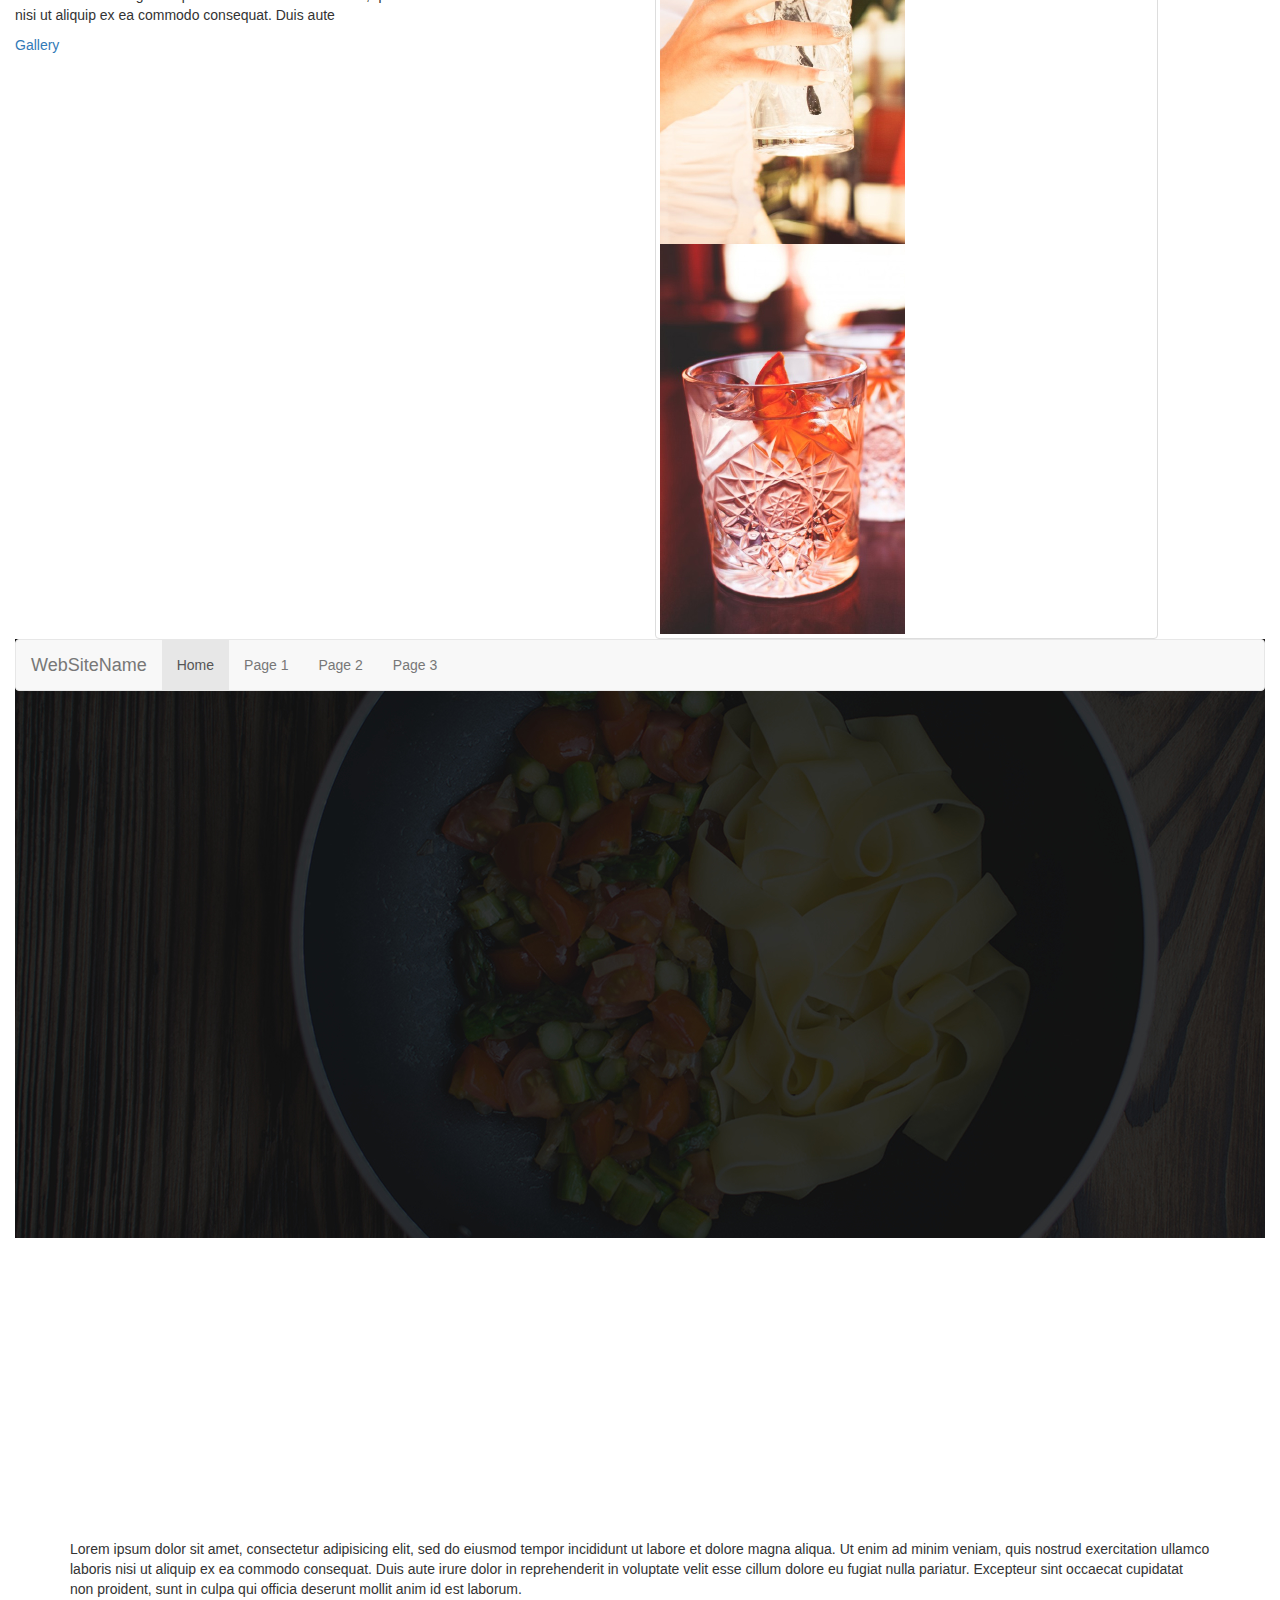
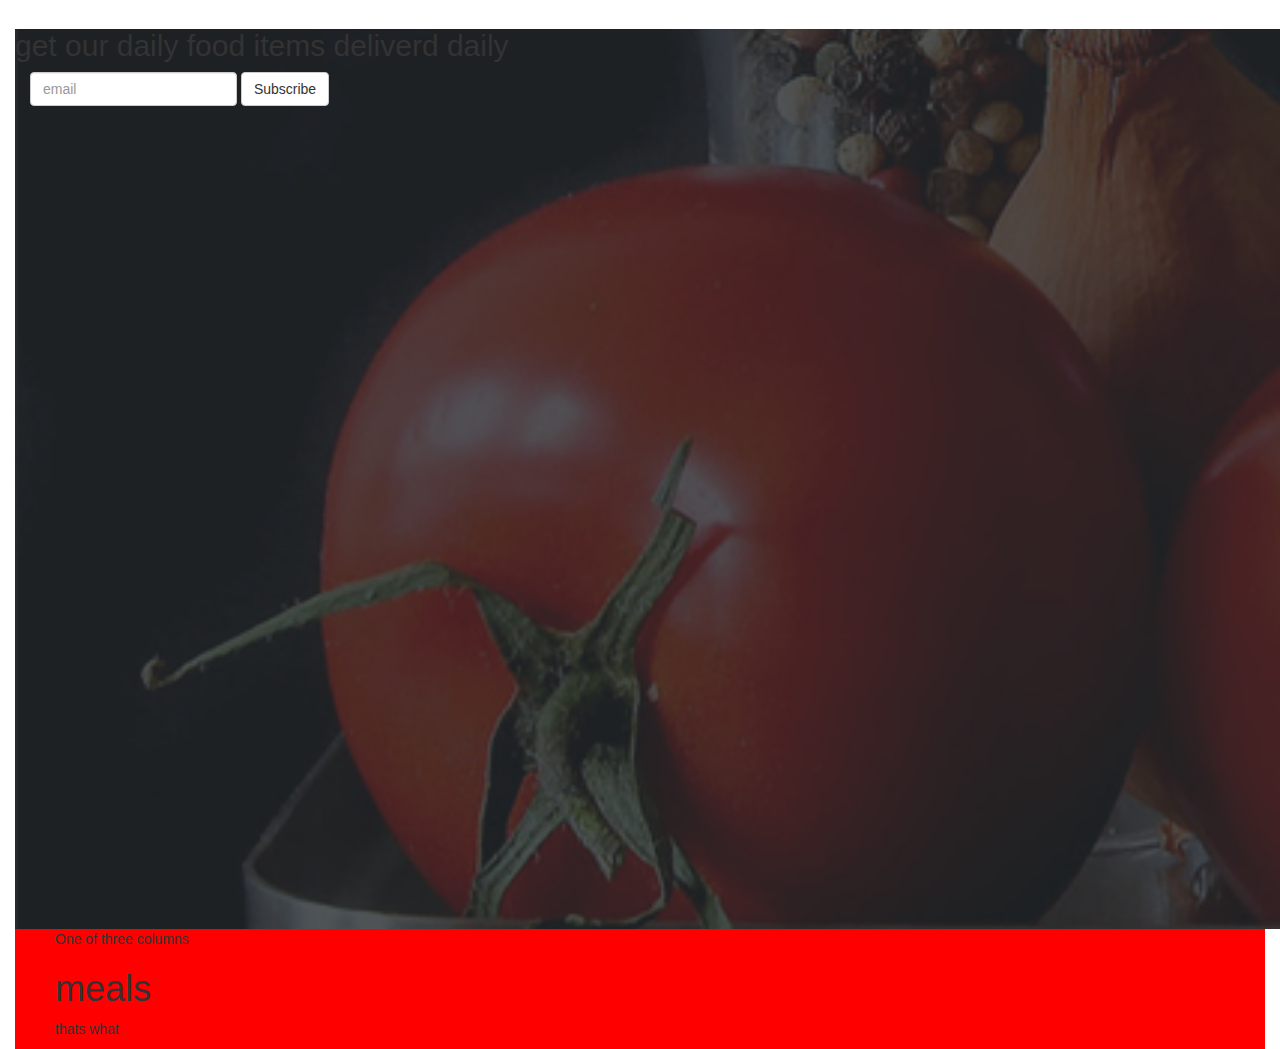
==== commit 9ea407e2: "still coding" ====
--- a/indes.html
+++ b/indes.html
@@ -18,7 +18,7 @@
 
 
     <div class="second">
-      <div class="conta">
+      <div class="container">
         <div class="row">
           <div class="col-lg-3">
             <div class="row">
@@ -48,32 +48,19 @@
     </div>
 
     <div class="third">
-        <div class="row">
-      <div class="col-md-6">
-        <div class="thumbnail">
-          <img class="card-img-top" src="img/fastFood1.jpg" alt="">
-          <img class="card-img-bottom" src="img/fastFood2.jpg" alt="">
+      <div class="row">
+        <div class="col-md-6">
+          <div class="thumbnail">
+            <img class="card-img-top" src="img/fastFood1.jpg" alt="">
+            <img class="card-img-bottom" src="img/fastFood2.jpg" alt="">
 
+          </div>
         </div>
-      </div>
-      <div class="col-md-4 article">
-        <div class="card">
-
-          <h1>Fast Food </h1>
-          <h3>You'll love our delicous fast food</h3>
-          <p>Lorem ipsum dolor sit amet, consectetur adipisicing elit, sed do eiusmod tempor incididunt ut labore et dolore magna aliqua. Ut enim ad minim veniam, quis nostrud exercitation ullamco laboris nisi ut aliquip ex ea commodo consequat. Duis aute
-            <a>
-              <p>Gallery</p>
-
-            </a>
-        </div>
-      </div>
-      <div class="row test">
         <div class="col-md-4 article">
           <div class="card">
 
-            <h1>Drinks </h1>
-            <h3>We also produce delicious drinks</h3>
+            <h1>Fast Food </h1>
+            <h3>You'll love our delicous fast food</h3>
             <p>Lorem ipsum dolor sit amet, consectetur adipisicing elit, sed do eiusmod tempor incididunt ut labore et dolore magna aliqua. Ut enim ad minim veniam, quis nostrud exercitation ullamco laboris nisi ut aliquip ex ea commodo consequat. Duis aute
               <a>
                 <p>Gallery</p>
@@ -81,26 +68,50 @@
               </a>
           </div>
         </div>
-        <div class="col-md-5">
+        </div>
+        <div class="row test">
+          <div class="col-md-6 article">
+            <div class="card">
 
-          <div class="thumbnail">
-            <div class="">
+              <h1>Drinks </h1>
+              <h3>We also produce delicious drinks</h3>
+              <p>Lorem ipsum dolor sit amet, consectetur adipisicing elit, sed do eiusmod tempor incididunt ut labore et dolore magna aliqua. Ut enim ad minim veniam, quis nostrud exercitation ullamco laboris nisi ut aliquip ex ea commodo consequat. Duis
+                aute
+                <a>
+                  <p>Gallery</p>
 
-              <img class="card-img" src="img/drink1.jpg" alt="">
-              <img class="card-img" src="img/drink2.jpg" alt="">
+                </a>
             </div>
           </div>
+          <div class="col-md-5">
+
+            <div class="">
+              <div class="img-thumbnail">
+
+                <img class="card-img" src="img/drink1.jpg" alt="">
+                <img class="card-img" src="img/drink2.jpg" alt="">
+              </div>
+            </div>
 
 
+          </div>
         </div>
-      </div>
 
     </div>
-    </div>
     <div class="forth">
-      <div class="container">
-
-      </div>
+      <nav class="navbar navbar-default">
+        <div class="container-fluid">
+          <div class="navbar-header">
+            <a class="navbar-brand" href="#">WebSiteName</a>
+          </div>
+          <ul class="nav navbar-nav">
+            <li class="active"><a href="#">Home</a></li>
+            <li><a href="#">Page 1</a></li>
+            <li><a href="#">Page 2</a></li>
+            <li><a href="#">Page 3</a></li>
+          </ul>
+        </div>
+      </nav>
 
     </div>
 
@@ -115,12 +126,26 @@
 
     <div class="sixth">
       <h2>get our daily food items deliverd daily</h2>
+      <form class="navbar-form">
+        <div class="form-group">
+          <input type="text" class="form-control" placeholder="email">
+        </div>
+        <button type="submit" class="btn btn-default">Subscribe</button>
+      </form>
 
     </div>
 
     <div class="seventh">
+      <div class="container">
+
+      <div class="row">
+        <div class="col align-self-center">
+      One of three columns
       <h1>meals</h1>
       <p>thats what</p>
+    </div>
+    </div>
+  </div>
 
     </div>
   </div>
--- a/css/styles2.css
+++ b/css/styles2.css
@@ -10,23 +10,26 @@
 
 .breakfast {
   background-image: url(../img/foodtop/breakfast.jpg);
-  height: 100vh;
+
   background-repeat: no-repeat;
 }
 
 .lunch {
   background-image: url(../img/foodtop/lunch.jpg);
-  height: 100vh;
+
   background-repeat: no-repeat;
 }
 
 .supper {
   background-image: url(../img/foodtop/dinner.jpg);
-  height: 100vh;
+
   background-repeat: no-repeat;
 }
 
 body {
+  display: block;
+}
+.second{
   display: block;
 }
 
@@ -47,3 +50,10 @@
 .seventh {
   background-color: red;
 }
+.thumbnail{
+  margin: 0;
+  padding: 0;
+}
+.row{
+  background-size: cover;
+}
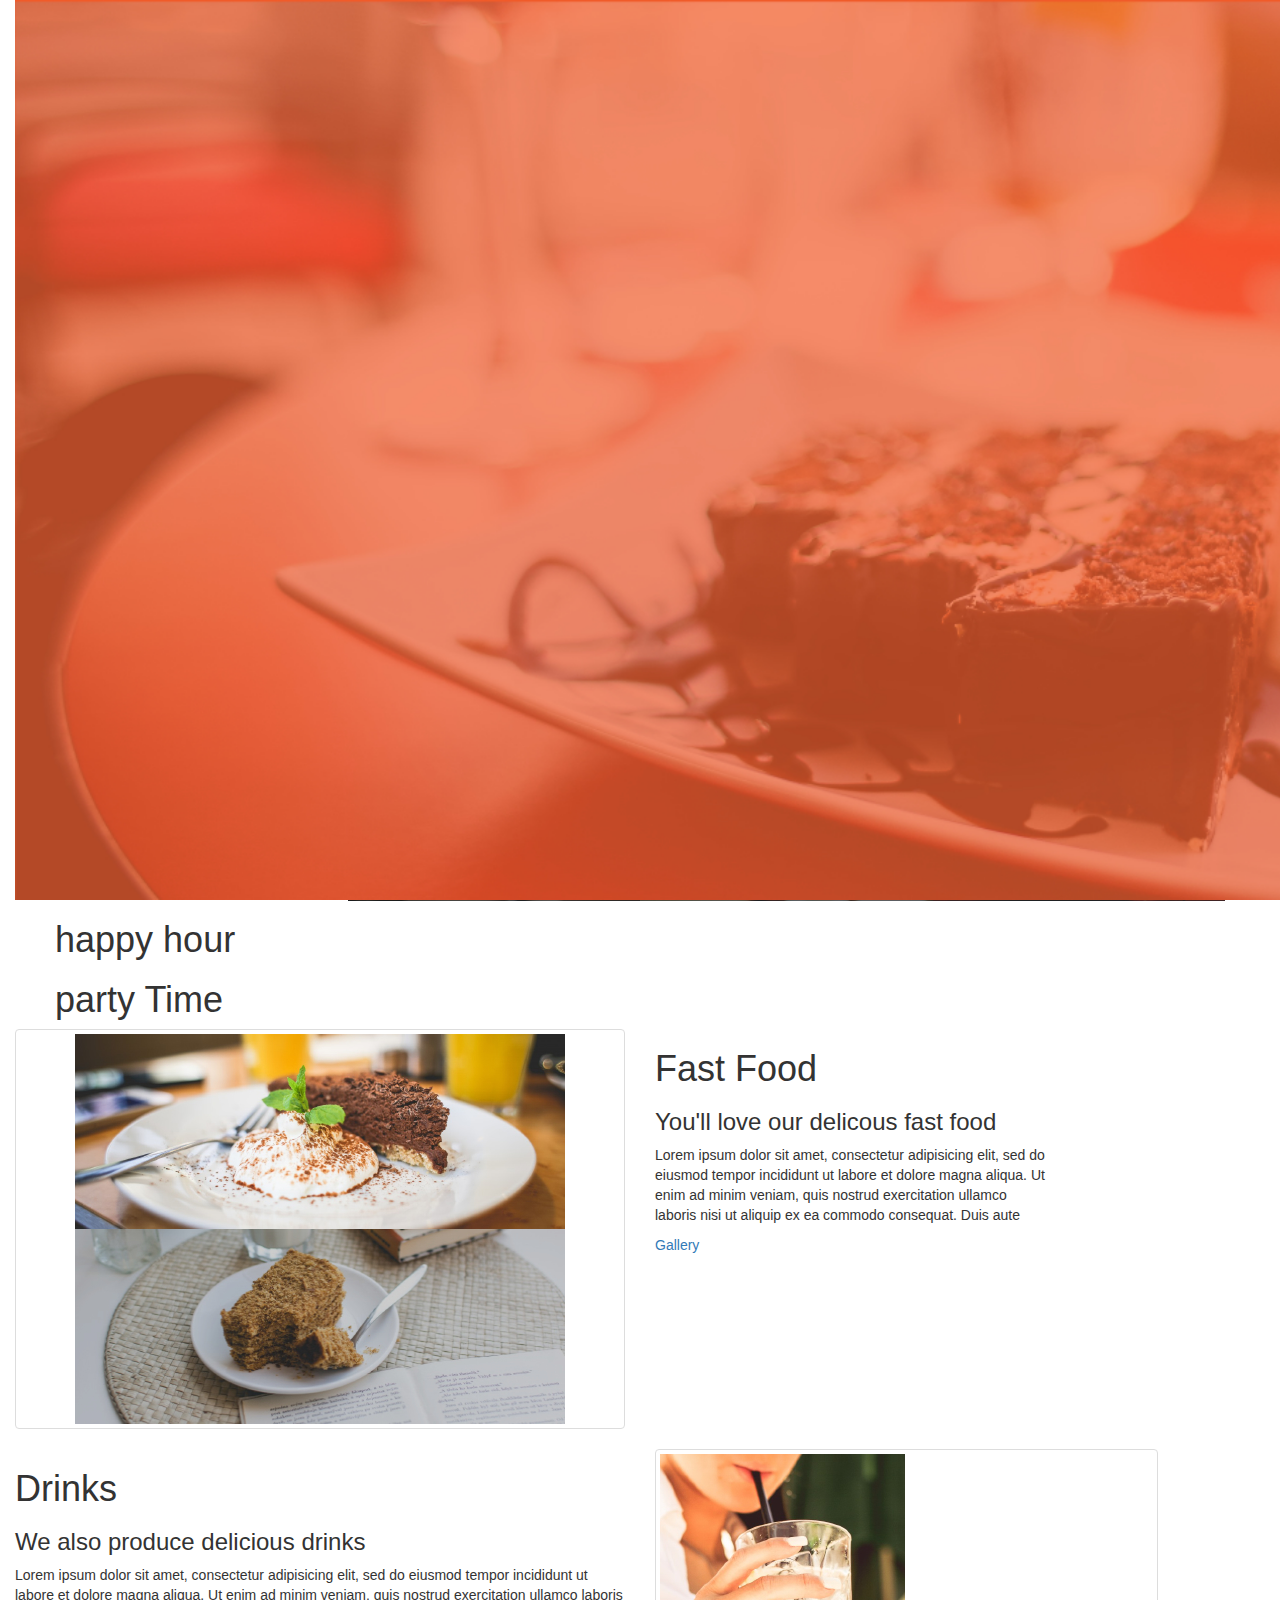
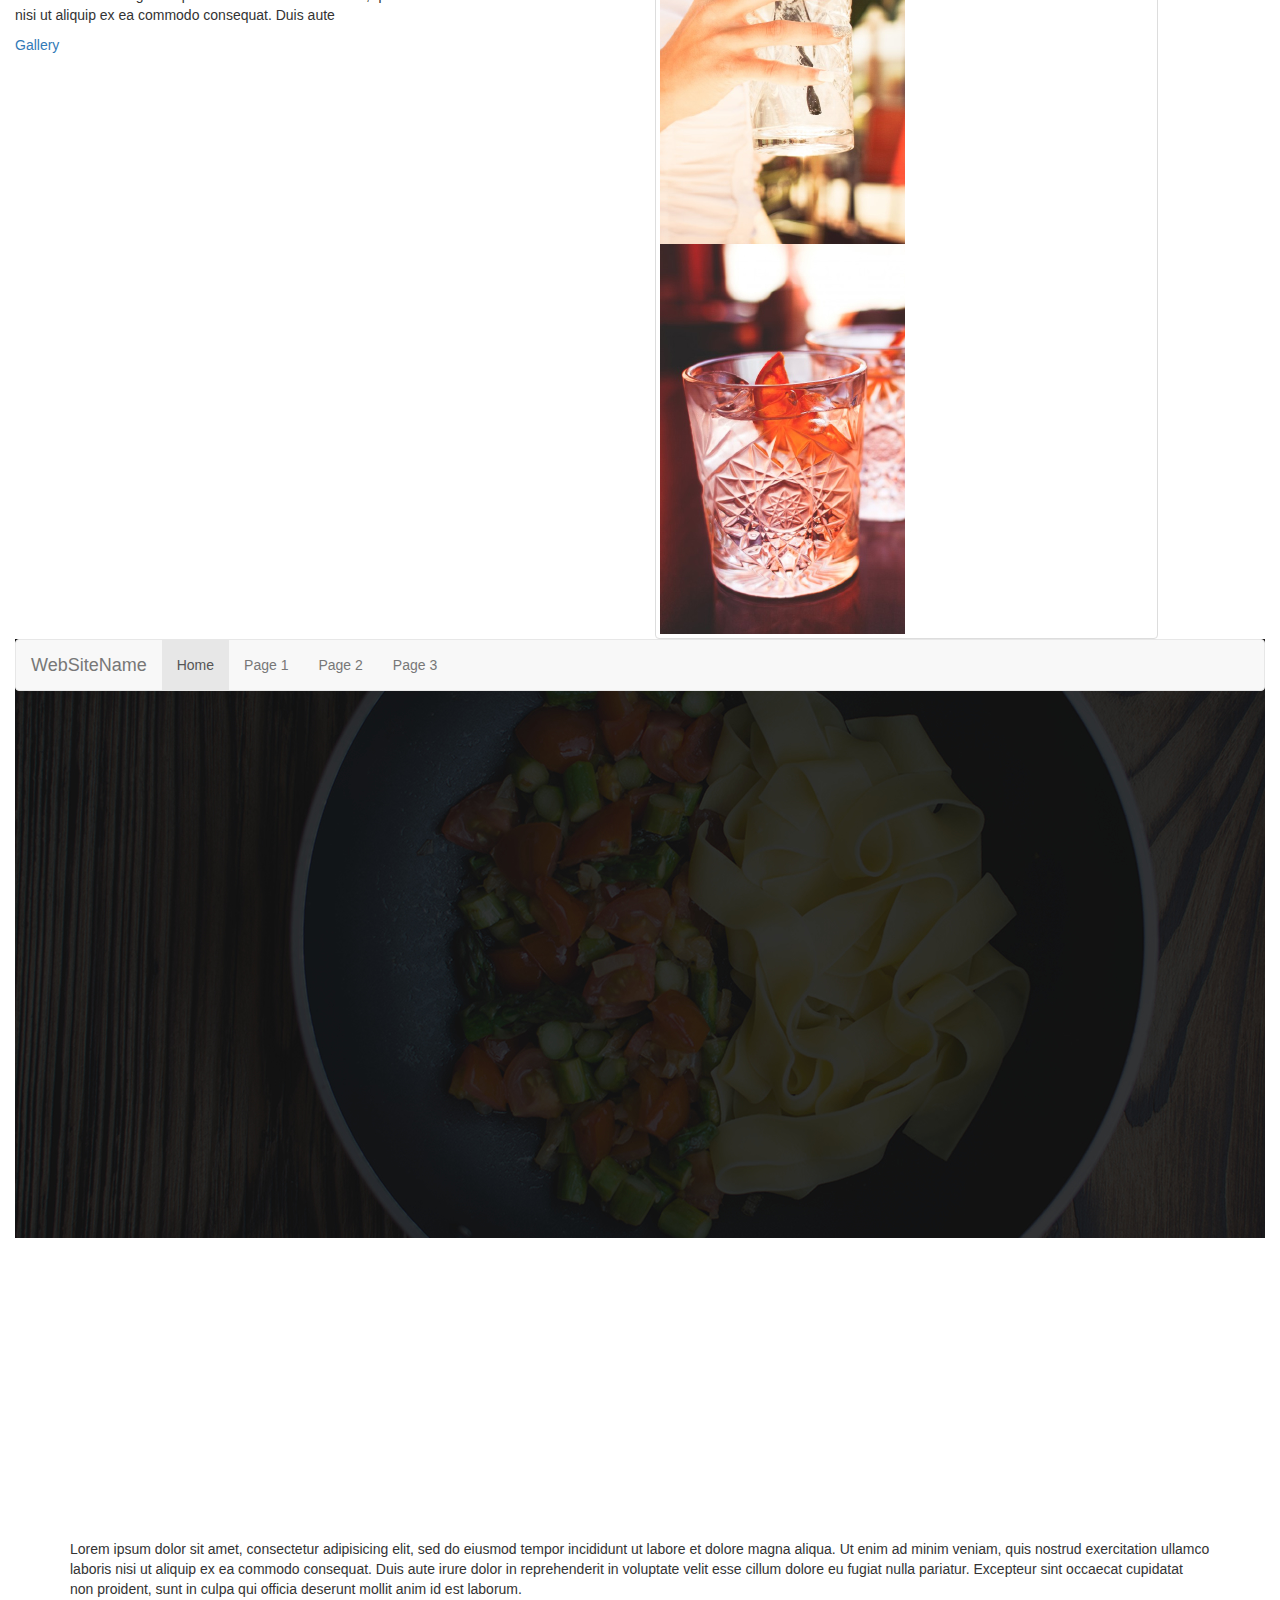
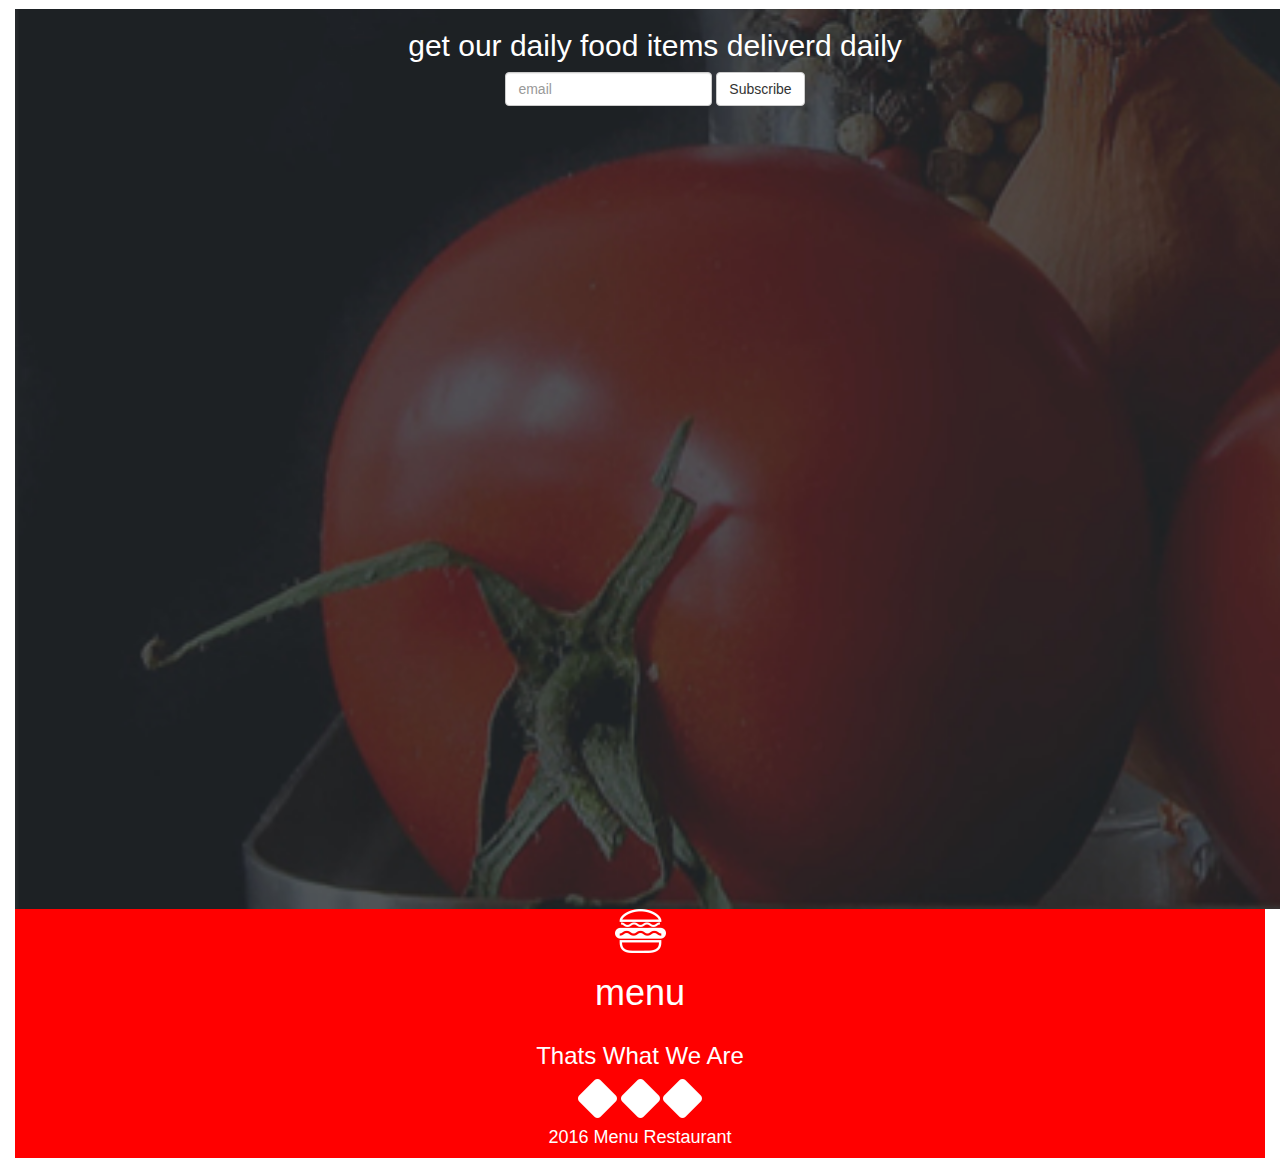
==== commit 7385ef63: "pull from master to gh-pages for deployement" ====
--- a/indes.html
+++ b/indes.html
@@ -11,6 +11,9 @@
 <body>
   <div class="container-fluid">
     <div class="first">
+      <div class="container justify-content-center">
+
+      </div>
 
     </div>
 
@@ -68,34 +71,33 @@
               </a>
           </div>
         </div>
+      </div>
+      <div class="row test">
+        <div class="col-md-6 article">
+          <div class="card">
+
+            <h1>Drinks </h1>
+            <h3>We also produce delicious drinks</h3>
+            <p>Lorem ipsum dolor sit amet, consectetur adipisicing elit, sed do eiusmod tempor incididunt ut labore et dolore magna aliqua. Ut enim ad minim veniam, quis nostrud exercitation ullamco laboris nisi ut aliquip ex ea commodo consequat. Duis aute
+              <a>
+                <p>Gallery</p>
+
+              </a>
+          </div>
         </div>
-        <div class="row test">
-          <div class="col-md-6 article">
-            <div class="card">
+        <div class="col-md-5">
 
-              <h1>Drinks </h1>
-              <h3>We also produce delicious drinks</h3>
-              <p>Lorem ipsum dolor sit amet, consectetur adipisicing elit, sed do eiusmod tempor incididunt ut labore et dolore magna aliqua. Ut enim ad minim veniam, quis nostrud exercitation ullamco laboris nisi ut aliquip ex ea commodo consequat. Duis
-                aute
-                <a>
-                  <p>Gallery</p>
+          <div class="">
+            <div class="img-thumbnail">
 
-                </a>
+              <img class="card-img" src="img/drink1.jpg" alt="">
+              <img class="card-img" src="img/drink2.jpg" alt="">
             </div>
           </div>
-          <div class="col-md-5">
-
-            <div class="">
-              <div class="img-thumbnail">
-
-                <img class="card-img" src="img/drink1.jpg" alt="">
-                <img class="card-img" src="img/drink2.jpg" alt="">
-              </div>
-            </div>
 
 
-          </div>
         </div>
+      </div>
 
     </div>
     <div class="forth">
@@ -125,27 +127,56 @@
     </div>
 
     <div class="sixth">
-      <h2>get our daily food items deliverd daily</h2>
-      <form class="navbar-form">
-        <div class="form-group">
-          <input type="text" class="form-control" placeholder="email">
+      <div class="container">
+        <div class="row">
+          <div class="col-lg-3">
+
+          </div>
+          <div class="col-lg-6 justify-content-center">
+
+            <h2>get our daily food items deliverd daily</h2>
+            <form class="navbar-form">
+              <div class="form-group">
+                <input type="text" class="form-control" placeholder="email">
+              </div>
+              <button type="submit" class="btn btn-default">Subscribe</button>
+            </form>
+          </div>
+          <div class="col-lg-3">
+
+          </div>
         </div>
-        <button type="submit" class="btn btn-default">Subscribe</button>
-      </form>
-
+      </div>
     </div>
 
-    <div class="seventh">
+
+    <div class="seventh footer">
       <div class="container">
 
-      <div class="row">
-        <div class="col align-self-center">
-      One of three columns
-      <h1>meals</h1>
-      <p>thats what</p>
-    </div>
-    </div>
-  </div>
+        <div class="row justify-content-center">
+          <div class="col-lg-4"></div>
+          <div class="col-lg-4">
+            <div class="row">
+              <img src="assets/footerlogos/logo_white.png" alt="">
+              <h1>menu</h1>
+
+            </div>
+            <div class="">
+              <h3>Thats What We Are</h3>
+            </div>
+            <div class="">
+              <img src="assets/footerlogos/facebook.png" alt="">
+              <img src="assets/footerlogos/pinterest.png" alt="">
+              <img src="assets/footerlogos/twitter.png" alt="">
+            </div>
+            <div class="">
+              <h4>2016 Menu Restaurant</h4>
+
+            </div>
+          </div>
+          <div class="col-lg-4"></div>
+        </div>
+      </div>
 
     </div>
   </div>
--- a/css/styles2.css
+++ b/css/styles2.css
@@ -57,3 +57,11 @@
 .row{
   background-size: cover;
 }
+.justify-content-center{
+  text-align: center;
+  color: white;
+}
+h2
+{
+  color: white;
+}
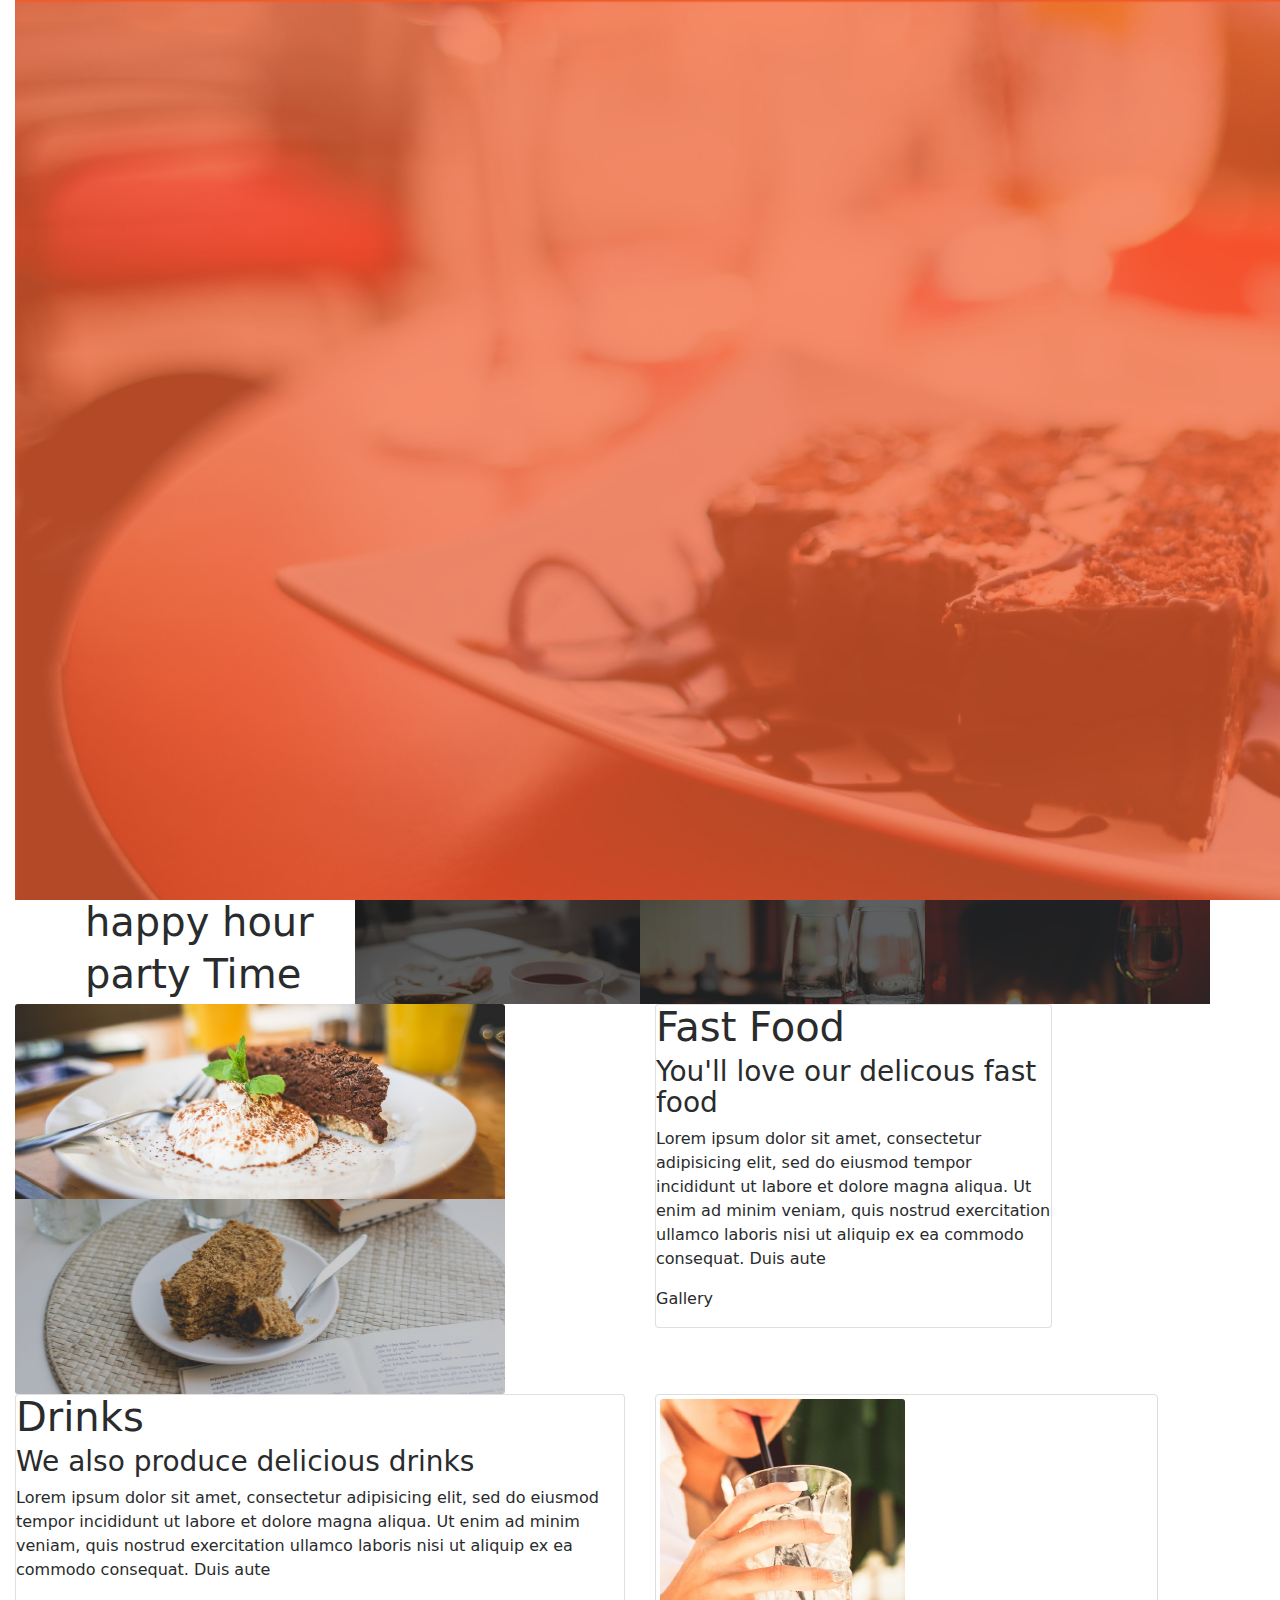
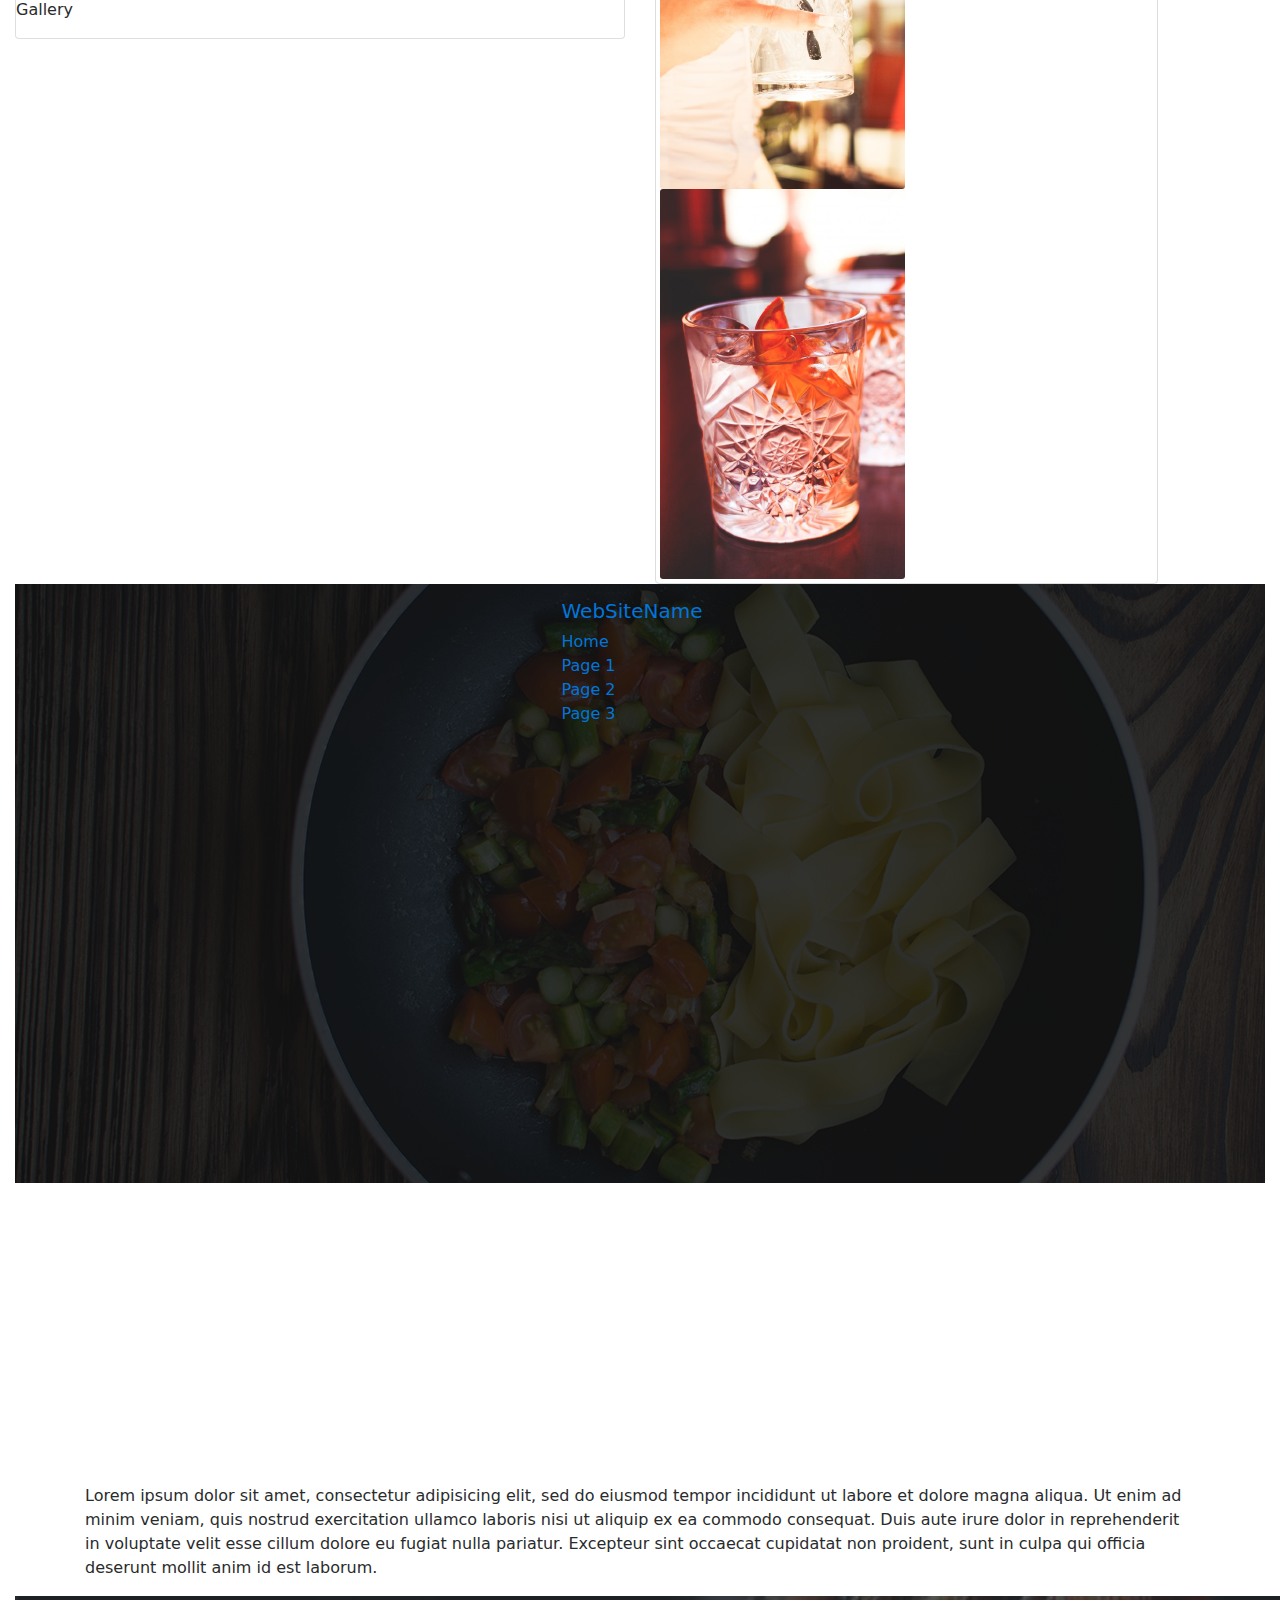
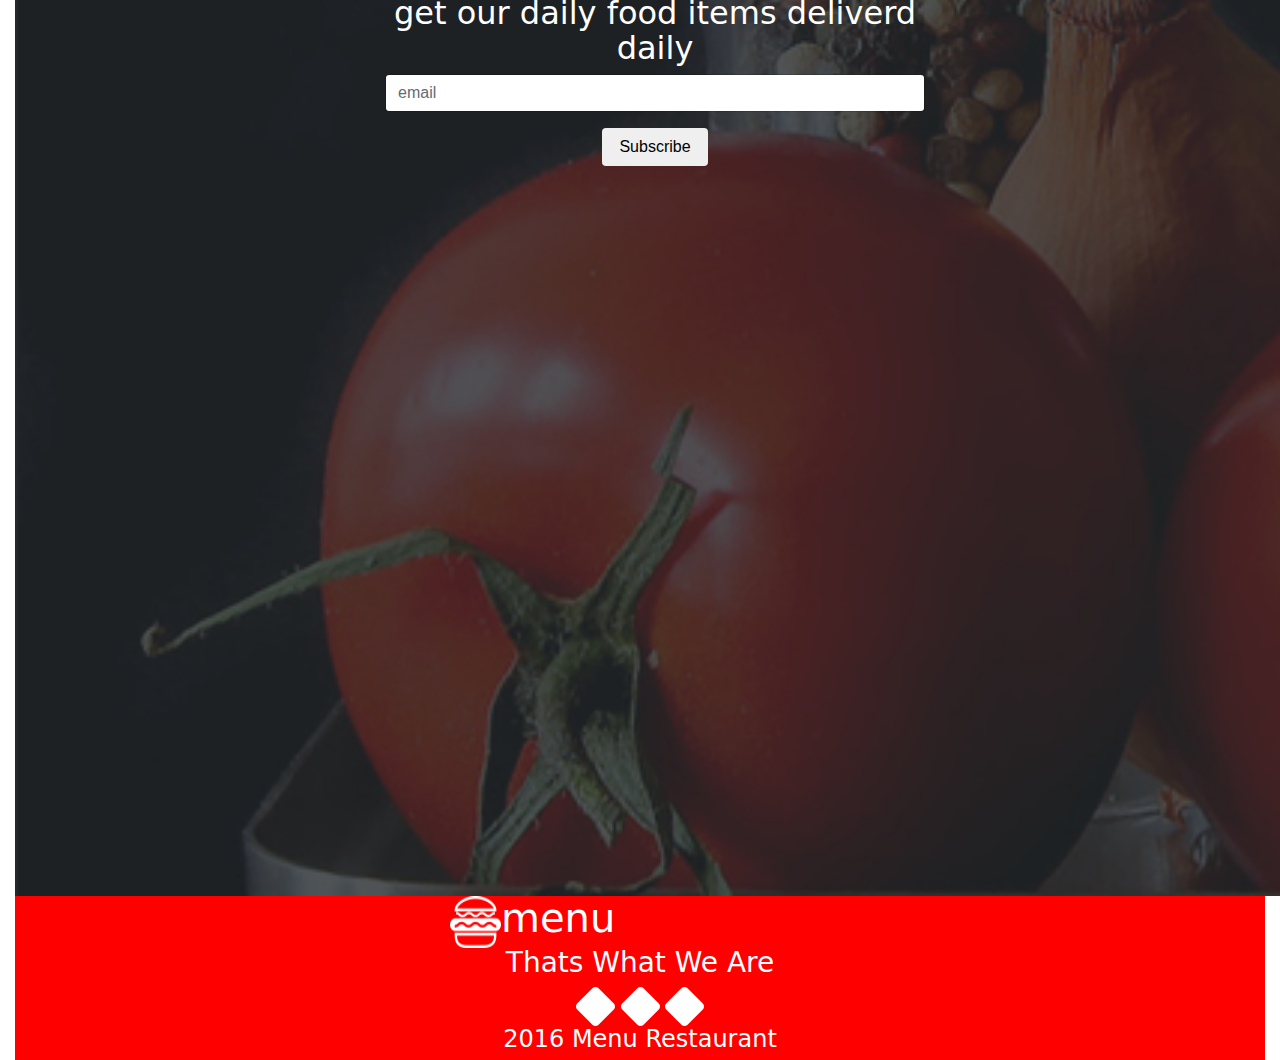
==== commit 944d3fc1: "add bootstrap4 to optimize with new features" ====
--- a/indes.html
+++ b/indes.html
@@ -12,6 +12,7 @@
   <div class="container-fluid">
     <div class="first">
       <div class="container justify-content-center">
+        <img src="assets/" alt="">
 
       </div>
 
